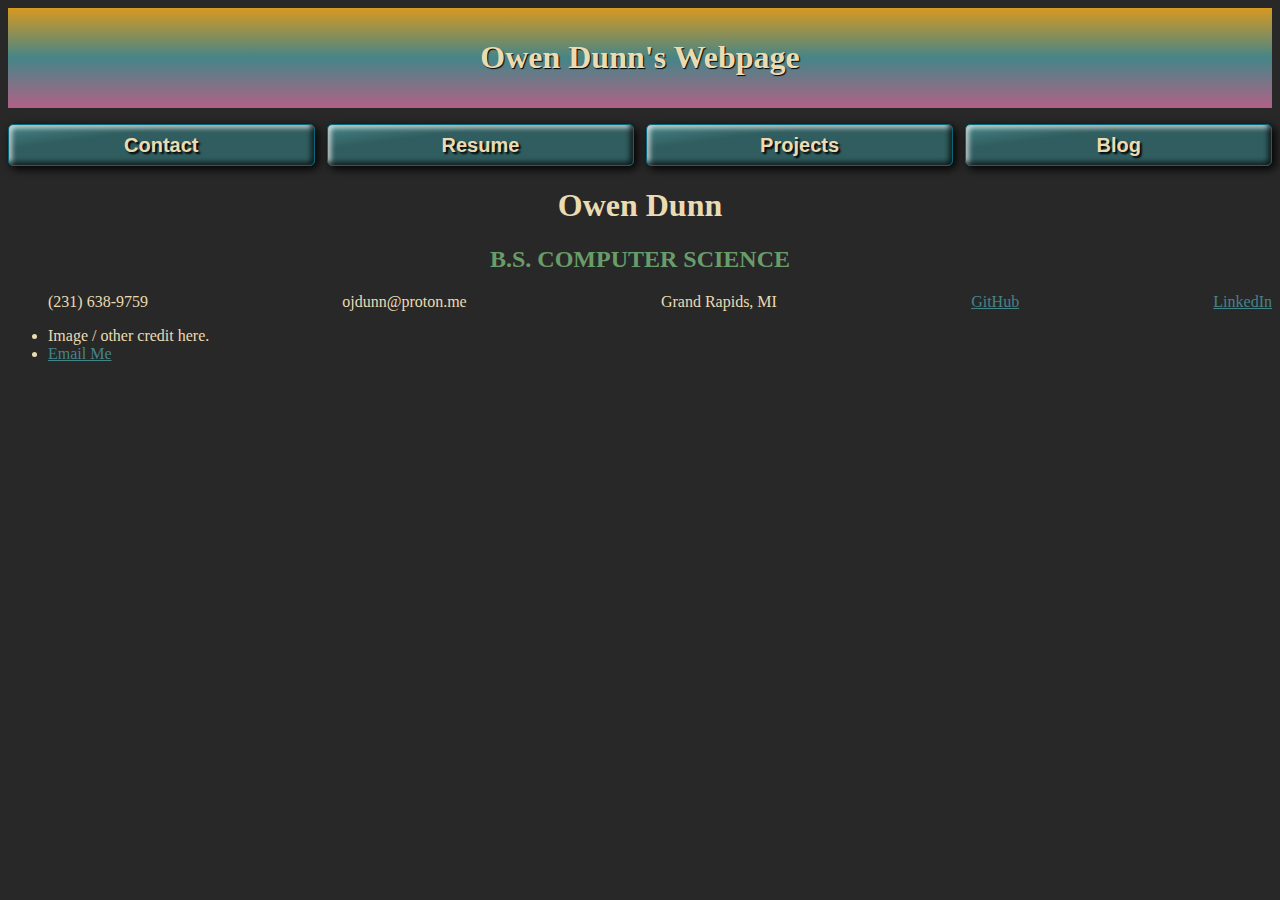
==== resume.html @ d79da472 "basics of resume page format in html, some style for header of resume" ====
<!DOCTYPE html>
<html lang="en-US">
    <head>
        <meta charset="utf-8" />
        <meta name='author' content='Owen Dunn' />
        <meta
            name='description'
            content='Webpage by Owen Dunn from Grand Rapids, MI.' />
        <title>Owen Dunn's Webpage</title>
        <link rel='icon' href='favicon.ico' type='image/x-icon' />
        <link rel='stylesheet' href='style.css' />
        <!-- <script src='my-js.js' defer></script> -->
    </head>
    <body>
        <header>
            <h1 id='header'>Owen Dunn's Webpage</h1>
        </header>
        <nav>
            <ul>
                <li><a href='./contact.html'>Contact</a></li>
                <li><a href='./resume.html'>Resume</a></li>
                <li><a href='./projects.html'>Projects</a></li>
                <li><a href='./blog.html'>Blog</a></li>
                <!-- <li><a href='./'>Page5</a></li> -->
                <!-- <li><a href='./'>Page6</a></li> -->
            </ul>
        </nav>
        <!-- <sidebar></sidebar> -->

        <!-- Resume -->
        <main class='resume'>
            <div class='resume-header'>
                <h1>Owen Dunn</h1>
                <h2>B.S. COMPUTER SCIENCE</h2>
                <ul class='resume-socialList'>
                    <li>
                        (231) 638-9759
                    </li>
                    <li>
                        ojdunn@proton.me
                    </li>
                    <li>
                        Grand Rapids, MI
                    </li>
                    <li>
                        <a href='https://github.com/ojdunn'>GitHub</a>
                    </li>
                    <li>
                        <a href='https://www.linkedin.com/owendunn'>LinkedIn</a>
                    </li>
                </ul>
            </div>
            <div class='resume-education'>
            </div>
            <div class='resume-objective'>
            </div>
            <div class='resume-experience'>
            </div>
            <div class='resume-languages'>
            </div>
            <div class='resume-software'>
            </div>
            <div class='resume-skills'>
            </div>
            <div class='resume-references'>
            </div>
            <div class='resume-interests'>
            </div>
        </main>
        <!-- End Resume -->

        <footer>
            <ul>
                <li>Image / other credit here.</li>
                <li><a href='mailto:ojdunn@proton.me'>Email Me</a></li>
            <ul>
        </footer>
    </body>
---- style.css ----
/* Fonts */

/* || General page styles */

/* Color scheme 1: Gruvbox dark */
/* bright: */
/* black:   '#928374' */
/* red:     '#fb4934' */
/* green:   '#b8bb26' */
/* yellow:  '#fabd2f' */
/* blue:    '#83a598' */
/* magenta: '#d3869b' */
/* cyan:    '#8ec07c' */
/* white:   '#ebdbb2' */
/* normal: */
/* black:   '#282828' */
/* red:     '#cc241d' */
/* green:   '#98971a' */
/* yellow:  '#d79921' */
/* blue:    '#458588' */
/* magenta: '#b16286' */
/* cyan:    '#689d6a' */
/* white:   '#a89984' */
/* dim: */
/* black:   '#32302f' */
/* red:     '#9d0006' */
/* green:   '#79740e' */
/* yellow:  '#b57614' */
/* blue:    '#076678' */
/* magenta: '#8f3f71' */
/* cyan:    '#427b58' */
/* white:   '#928374' */

html {
    font-size: 16px;
    /* using dark mode - add option to read browser settings for colors? */
    background: #282828;
    /* background: #32302f; */ /* soft contrast */
    color: #ebdbb2;
}

h1 {
    font-size: 2rem;
    color: #ebdbb2;
}

h2 {
    font-size: 1.5rem;
    margin: 1.25rem;
    color: #689d6a;
}

p {
    font-size: 1rem;
}

a {
    color: #458588;
}

a:active {
    color: #cc241d;
}

h1, h2 {
    text-align: center;
}

/* || Layout */
/* || header */
header {
    text-align: center;
    background: linear-gradient(180deg, rgba(215,153,33,1) 0%, rgba(69,133,136,1) 50%, rgba(177,98,134,1) 100%);
    text-shadow: 1px 1px 1px black;
    padding: 10px 0;
}

/* || nav */
nav {

}

nav ul {  /* sticky might be good */
    display: flex;
    align-items: center;
    gap: 1%;
    font-family: sans-serif;
    padding: 0;  /* Remove list padding */
}

nav li {
    flex: 1 9.375rem;
    list-style-type: none;
    font-size: 1.25rem; /* 16px * 1.25 = 20px */
    font-weight: bold;
    text-align: center;
    text-decoration: none;
    line-height: 2;  /* 1.25 * font-size = 40px */
    background: #458588;
    border: 1px solid #076678;
    border-radius: 5px;
    text-shadow: 2px 2px 2px black;
    /* 3D box effect */
    background-image: linear-gradient(to bottom right, rgba(0,0,0,0), rgba(0,0,0,0.3) 30% 100%);
    box-shadow: 3px 3px 10px black,
    -3px -3px 5px rgba(0, 0, 0, 0.7) inset,
    3px 3px 5px rgba(255, 255, 255, 0.7) inset;
}

nav li a {

}

nav li a:link {  /* don't change if not a link */
    color: #ebdbb2;
    /* color: #a89984; */
    /* Make whole box a link - padding not needed? */
    display: block; /* Background area to be clicked */
    /* padding: auto; */
    /* padding: 0 20px; */  /* left/right padding */
    text-decoration: none;
    border-radius: 5px;
}

nav li a:visited {

}

nav li a:visited {
    color: #ebdbb2;
    background: #cc241d;
    border: 1px solid #9d0006;
    /* 3D box effect - pushed down, box pops inward */
    background-image: linear-gradient(to top left, rgba(0,0,0,0), rgba(0,0,0,0.3) 30% 100%);
    box-shadow: 3px 3px 5px black,
    -5px -5px 5px rgba(255, 255, 255, 0.7) inset,
    5px 5px 5px rgba(0, 0, 0, 0.7) inset;
}

nav li a:focus {

}

nav li a:hover {

}

nav li a:focus,
nav li a:hover {
    background: #458588;
    /* 3D box effect - box hovers up a bit more */
    background-image: linear-gradient(to bottom right, rgba(0,0,0,0), rgba(0,0,0,0.3) 30% 100%);
    box-shadow: 5px 5px 30px black,
    -5px -5px 5px rgba(0, 0, 0, 0.7) inset,
    5px 5px 5px rgba(255, 255, 255, 0.7) inset;
}

nav li a:active {
    background: #cc241d;
    border: 1px solid #9d0006;
    /* 3D box effect - pushed down, box pops inward */
    background-image: linear-gradient(to top left, rgba(0,0,0,0), rgba(0,0,0,0.3) 30% 100%);
    box-shadow: 3px 3px 5px black,
    -5px -5px 5px rgba(255, 255, 255, 0.7) inset,
    5px 5px 5px rgba(0, 0, 0, 0.7) inset;
}

/* || footer */
/* || section */
/* || article */

/* || Resume */
.resume {
}

.resume ul {
    /* float: right; */
    display: flex;
    /* padding-left: 2rem; */
    list-style-type: none;
    /* Flexbox */
    justify-content: space-between;
}

.resume li {
    /* padding-left: 2rem; */
    background-image: url('./media/phone.ico');
    background-position: 0 0;
    /* background-size: 1.6rem 1.6rem; */
    background-repeat: no-repeat;
}

/* .resume li:nth-child(1) { */
/*     /1* list-style-image: url('./media/phone.ico'); *1/ */
/*     background-image: url('./media/phone.ico'); */
/*     background-position: 0 0; */
/*     background-size: 1.6rem 1.6rem; */
/*     background-repeat: no-repeat; */

/* } */

/* .resume li:nth-child(2) { */
/*     list-style-image: url('./media/mail.ico'); */
/* } */

/* .resume li:nth-child(3) { */
/*     list-style-image: url('./media/location.ico'); */
/* } */

/* .resume li:nth-child(4) { */
/*     list-style-image: url('./media/github.ico'); */
/* } */

/* .resume li:nth-child(5) { */
/*     list-style-image: url('./media/linkedin.ico'); */
/* } */
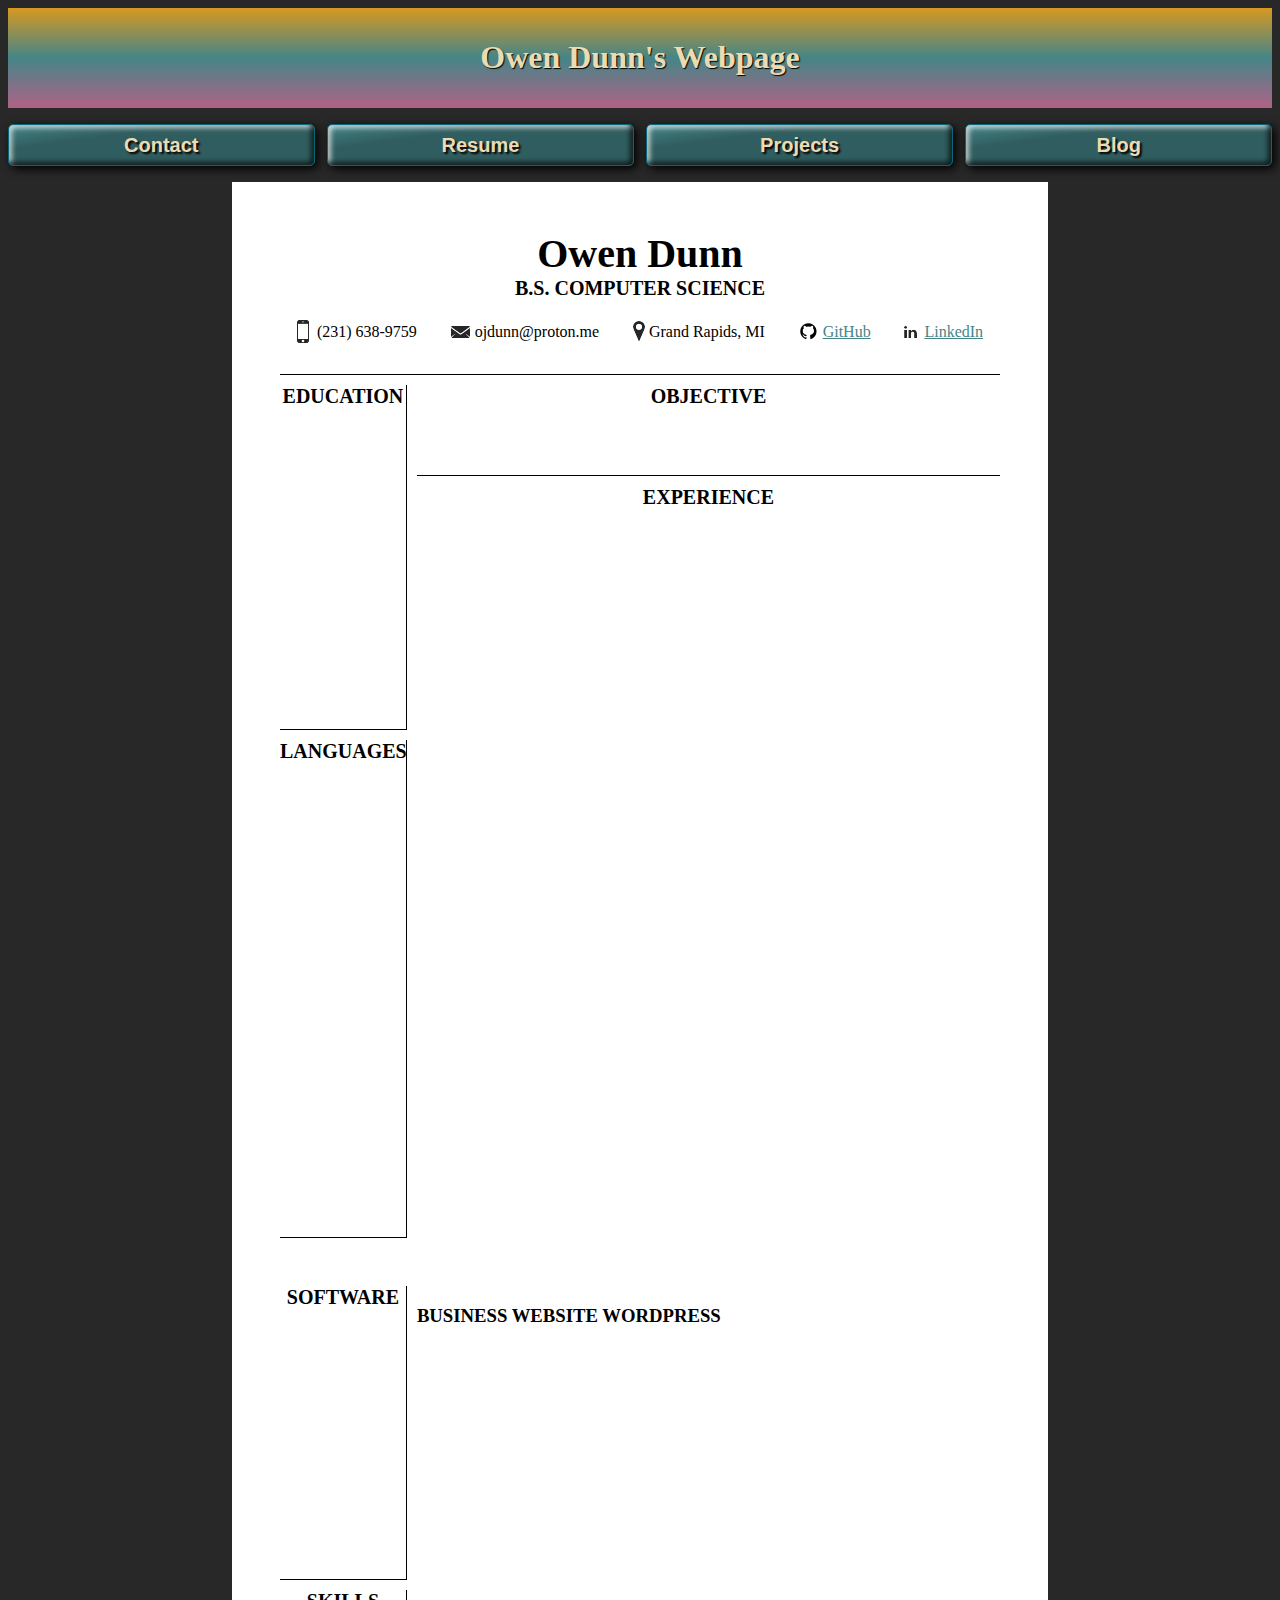
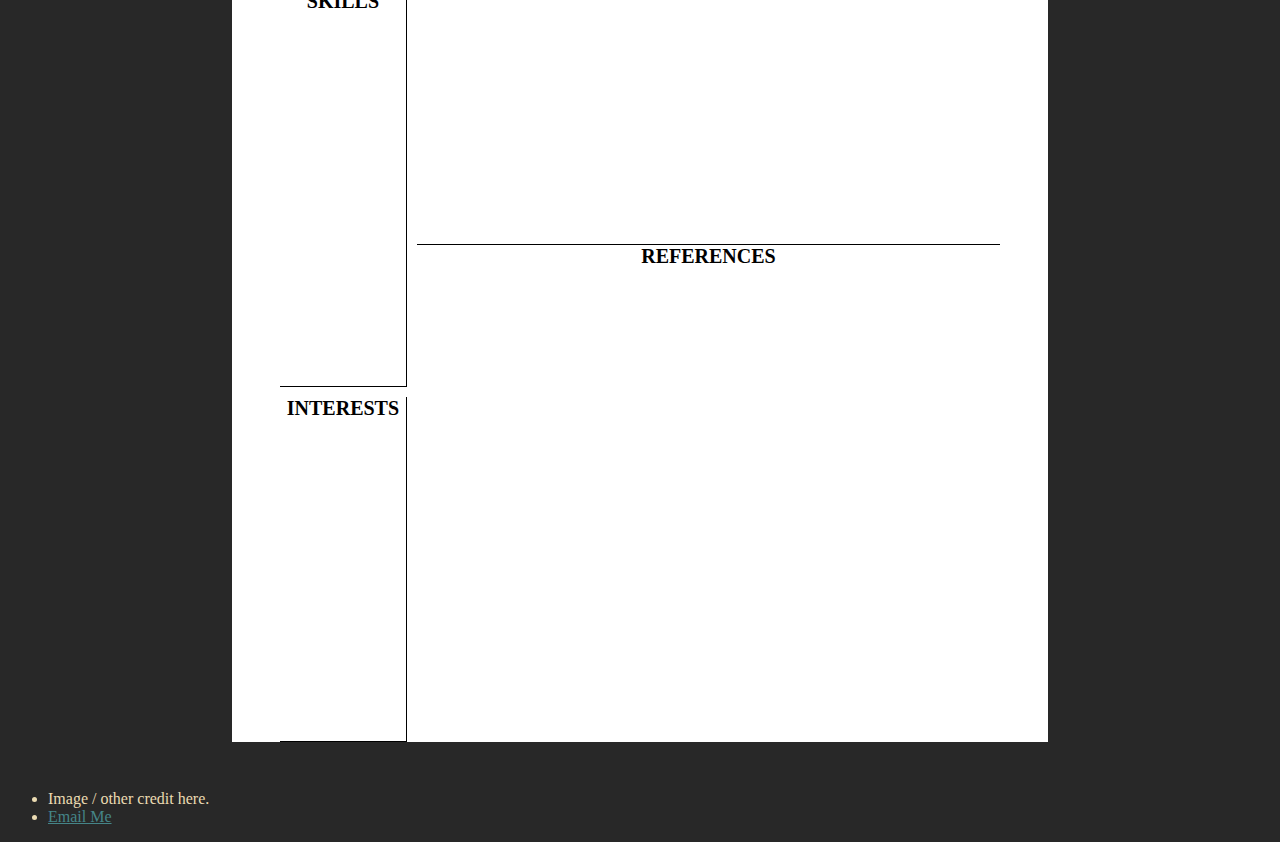
==== commit 85b268e0: "resume page basic layout set up; media icons used by resume added" ====
--- a/resume.html
+++ b/resume.html
@@ -28,45 +28,61 @@
         <!-- <sidebar></sidebar> -->
 
         <!-- Resume -->
-        <main class='resume'>
-            <div class='resume-header'>
-                <h1>Owen Dunn</h1>
-                <h2>B.S. COMPUTER SCIENCE</h2>
-                <ul class='resume-socialList'>
-                    <li>
-                        (231) 638-9759
-                    </li>
-                    <li>
-                        ojdunn@proton.me
-                    </li>
-                    <li>
-                        Grand Rapids, MI
-                    </li>
-                    <li>
-                        <a href='https://github.com/ojdunn'>GitHub</a>
-                    </li>
-                    <li>
-                        <a href='https://www.linkedin.com/owendunn'>LinkedIn</a>
-                    </li>
-                </ul>
-            </div>
-            <div class='resume-education'>
-            </div>
-            <div class='resume-objective'>
-            </div>
-            <div class='resume-experience'>
-            </div>
-            <div class='resume-languages'>
-            </div>
-            <div class='resume-software'>
-            </div>
-            <div class='resume-skills'>
-            </div>
-            <div class='resume-references'>
-            </div>
-            <div class='resume-interests'>
-            </div>
-        </main>
+        <div class='resume'>
+            <section class='resume-p1'>
+                <div class='resume-header'>
+                    <h1>Owen Dunn</h1>
+                    <h2>B.S. COMPUTER SCIENCE</h2>
+                    <ul class='resume-socialList'>
+                        <li>
+                            (231) 638-9759
+                        </li>
+                        <li>
+                            ojdunn@proton.me
+                        </li>
+                        <li>
+                            Grand Rapids, MI
+                        </li>
+                        <li>
+                            <a href='https://github.com/ojdunn'>GitHub</a>
+                        </li>
+                        <li>
+                            <a href='https://www.linkedin.com/owendunn'>LinkedIn</a>
+                        </li>
+                    </ul>
+                </div>
+                <div class='resume-education'>
+                    <h2>EDUCATION</h2>
+                </div>
+                <div class='resume-objective'>
+                    <h2>OBJECTIVE</h2>
+                </div>
+                <div class='resume-experience'>
+                    <h2>EXPERIENCE</h2>
+                </div>
+                <div class='resume-languages'>
+                    <h2>LANGUAGES</h2>
+                </div>
+            </section>
+
+            <section class='resume-p2'>
+                <div class='resume-experience2'>
+                    <h3>BUSINESS WEBSITE WORDPRESS </h3>
+                </div>
+                <div class='resume-software'>
+                    <h2>SOFTWARE</h2>
+                </div>
+                <div class='resume-skills'>
+                    <h2>SKILLS</h2>
+                </div>
+                <div class='resume-references'>
+                    <h2>REFERENCES</h2>
+                </div>
+                <div class='resume-interests'>
+                    <h2>INTERESTS</h2>
+                </div>
+            </section>
+        </div>
         <!-- End Resume -->
 
         <footer>
--- a/style.css
+++ b/style.css
@@ -171,47 +171,174 @@
 
 /* || Resume */
 .resume {
+    /* display: grid; */
+    /* grid-template-columns: repeat(16, minmax(0, 1fr)); */
+    /* grid-template-rows: repeat(21, minmax(0, 1fr)); */
+    /* gap: 10px; */
+    background: white;
+    color: black;
+    /* ANCI Letter sized */
+    /* width: 8.5in; */
+    /* height: 11in; */
+    /* margin: 0.5in 0.5in; */
+    /* margin: 0; */
+    /* padding: 0; */
+    /* align-items: center; */
+    /* ANCI Letter sized (2 pages) */
+    width: 8.5in;
+    /* height: 22in; */
+    margin: 0 auto;  /* center resume in viewport */
+}
+
+section {
+    /* margin: 0 auto; */
+    /* margin: 0.5in 0.5in; */
+}
+
+.resume-p1,
+.resume-p2 {
+    display: grid;
+    grid-template-columns: repeat(16, minmax(0, 1fr));
+    grid-template-rows: repeat(21, minmax(0, 1fr));
+    gap: 10px;  /* Might make borders ugly */
+    /* ANCI Letter sized */
+    /* width: 8.5in; */
+    height: 11in;
+    margin: 0in 0.5in;
+    /* margin-top: 0.5in; */
+    margin-bottom: 0.5in;  /* Must put top margin here? conflict with nav? */
+}
+
+.resume-p1 {
+    /* margin-bottom: 10px; */
+}
+
+.resume-p2 {
+    margin-bottom: 0.5in;
+}
+
+.resume h1,
+.resume h2 {
+    margin: 0 0;
+    color: black;
+}
+
+.resume h1 {
+    font-size: 40px;
+    padding: 0;
+}
+
+.resume h2 {
+    font-size: 20px;
 }
 
 .resume ul {
     /* float: right; */
     display: flex;
     /* padding-left: 2rem; */
+    padding-left: 0;
     list-style-type: none;
     /* Flexbox */
-    justify-content: space-between;
+    justify-content: space-around;
 }
 
 .resume li {
-    /* padding-left: 2rem; */
+    padding-left: 1.25rem;
+    background-position: 0 50%;
+    background-repeat: no-repeat;
+    line-height: 2;
+}
+
+.resume li:nth-child(1) {
     background-image: url('./media/phone.ico');
-    background-position: 0 0;
-    /* background-size: 1.6rem 1.6rem; */
-    background-repeat: no-repeat;
-}
-
-/* .resume li:nth-child(1) { */
-/*     /1* list-style-image: url('./media/phone.ico'); *1/ */
-/*     background-image: url('./media/phone.ico'); */
-/*     background-position: 0 0; */
-/*     background-size: 1.6rem 1.6rem; */
-/*     background-repeat: no-repeat; */
-
-/* } */
-
-/* .resume li:nth-child(2) { */
-/*     list-style-image: url('./media/mail.ico'); */
-/* } */
-
-/* .resume li:nth-child(3) { */
-/*     list-style-image: url('./media/location.ico'); */
-/* } */
-
-/* .resume li:nth-child(4) { */
-/*     list-style-image: url('./media/github.ico'); */
-/* } */
-
-/* .resume li:nth-child(5) { */
-/*     list-style-image: url('./media/linkedin.ico'); */
-/* } */
-
+}
+
+.resume li:nth-child(2) {
+    padding-left: 1.5rem;
+    background-image: url('./media/mail.ico');
+}
+
+.resume li:nth-child(3) {
+    padding-left: 1rem;
+    background-image: url('./media/location.ico');
+}
+
+.resume li:nth-child(4) {
+    padding-left: 1.5rem;
+    background-image: url('./media/github.ico');
+}
+
+.resume li:nth-child(5) {
+    background-image: url('./media/linkedin.ico');
+}
+
+.resume-header {
+    grid-column: 1 / 17;
+    grid-row: 1 / 5;
+    margin-top: 0.5in;  /* Must put top margin here? conflict with nav? */
+    border-bottom: solid 1px black;
+}
+
+.resume-education {
+    grid-column: 1 / 4;
+    grid-row: 5 / 12;
+    /* border: 1px solid black; */
+    border-right: 1px solid black;
+    border-bottom: solid 1px black;
+}
+
+.resume-objective {
+    grid-column: 4 / 17;
+    grid-row: 5 / 7;
+    /* border: 1px solid black; */
+    border-bottom: solid 1px black;
+}
+
+.resume-experience {
+    grid-column: 4 / 17;
+    grid-row: 7 / 22;
+    /* border: 1px solid black; */
+}
+
+.resume-languages {
+    grid-column: 1 / 4;
+    grid-row: 12 / 22;
+    /* border: 1px solid black; */
+    border-right: 1px solid black;
+    border-bottom: solid 1px black;
+}
+
+/* Resume page 2 */
+.resume-experience2 {
+    grid-column: 4 / 17;
+    grid-row: 1 / 13;
+    /* border: 1px solid black; */
+}
+
+.resume-software {
+    grid-column: 1 / 4;
+    grid-row: 1 / 7;
+    /* border: 1px solid black; */
+    border-right: 1px solid black;
+    border-bottom: 1px solid black;
+}
+.resume-skills {
+    grid-column: 1 / 4;
+    grid-row: 7 / 15;
+    /* border: 1px solid black; */
+    border-right: 1px solid black;
+    border-bottom: 1px solid black;
+}
+.resume-interests {
+    grid-column: 1 / 4;
+    grid-row: 15 / 22;
+    /* border: 1px solid black; */
+    border-right: 1px solid black;
+    border-bottom: 1px solid black;
+}
+.resume-references {
+    grid-column: 4 / 17;
+    grid-row: 12 / 22;
+    border-top: 1px solid black;
+    /* border: 1px solid black; */
+}
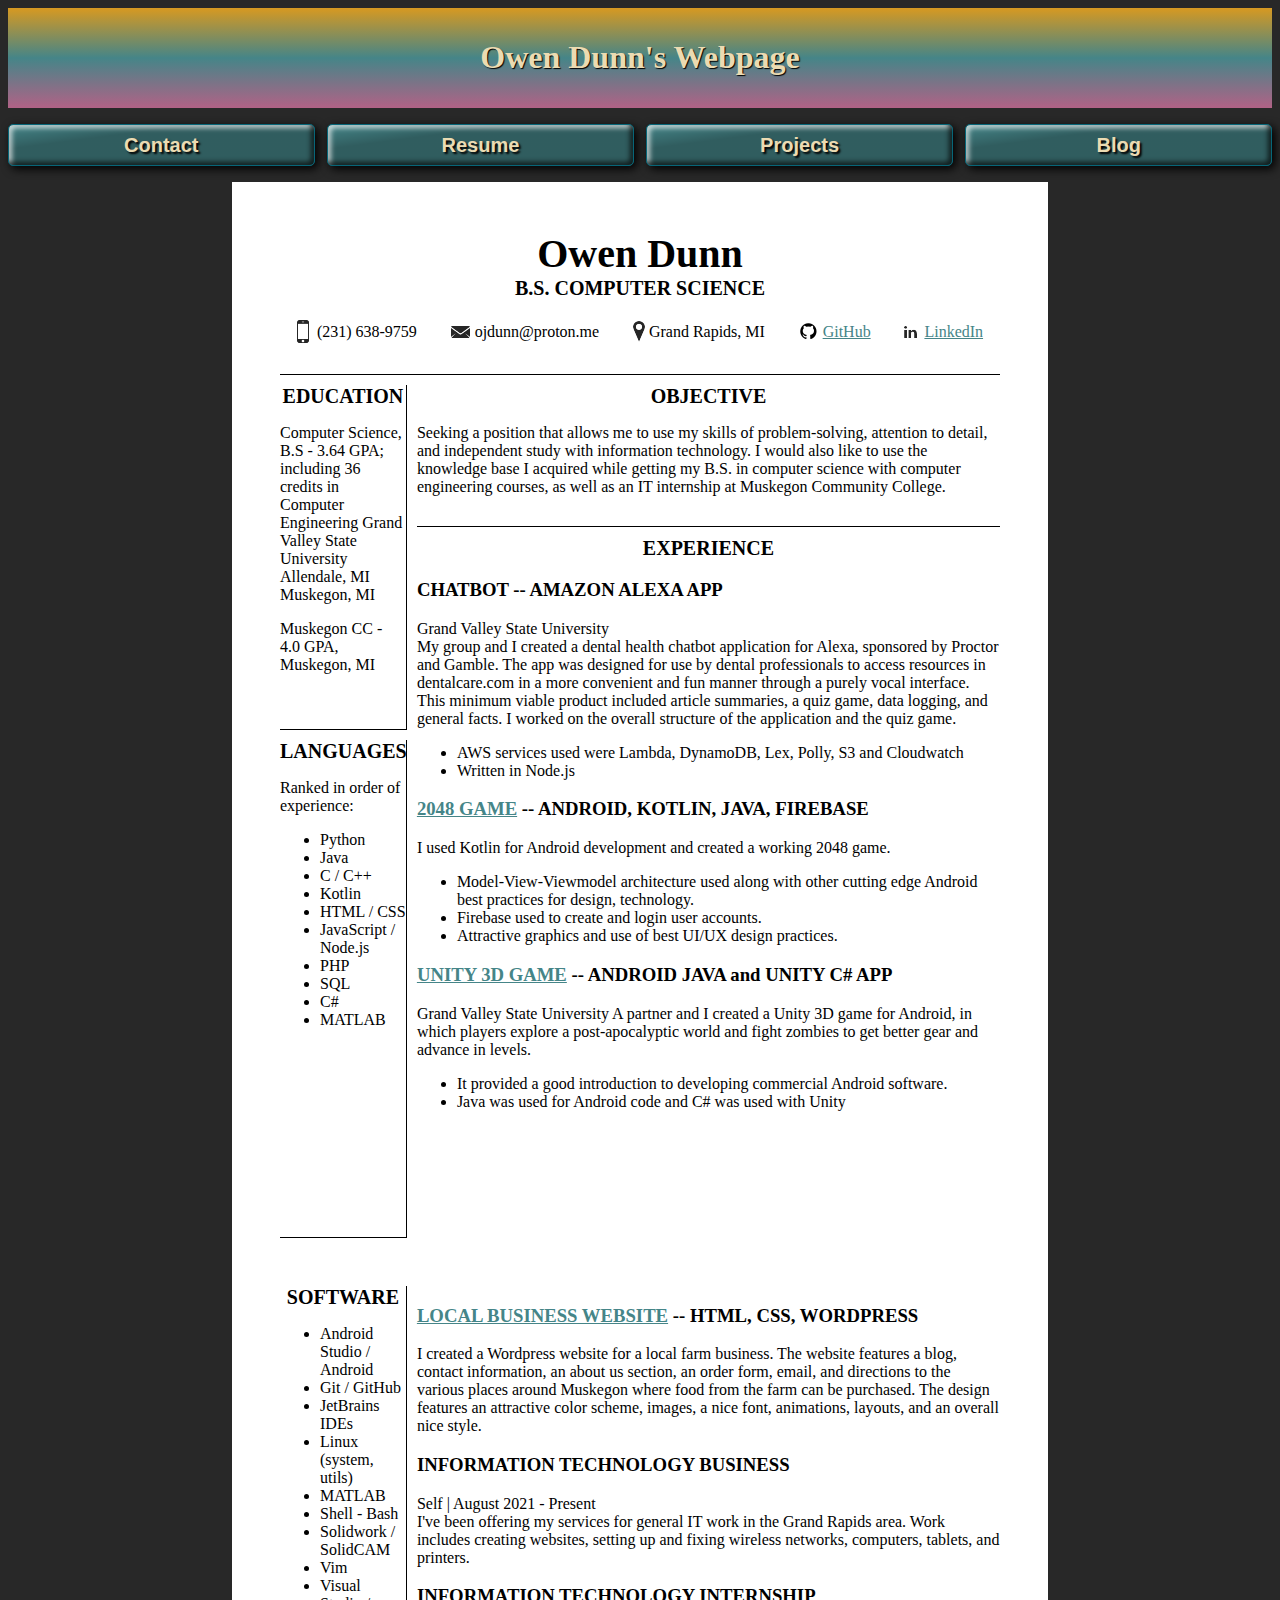
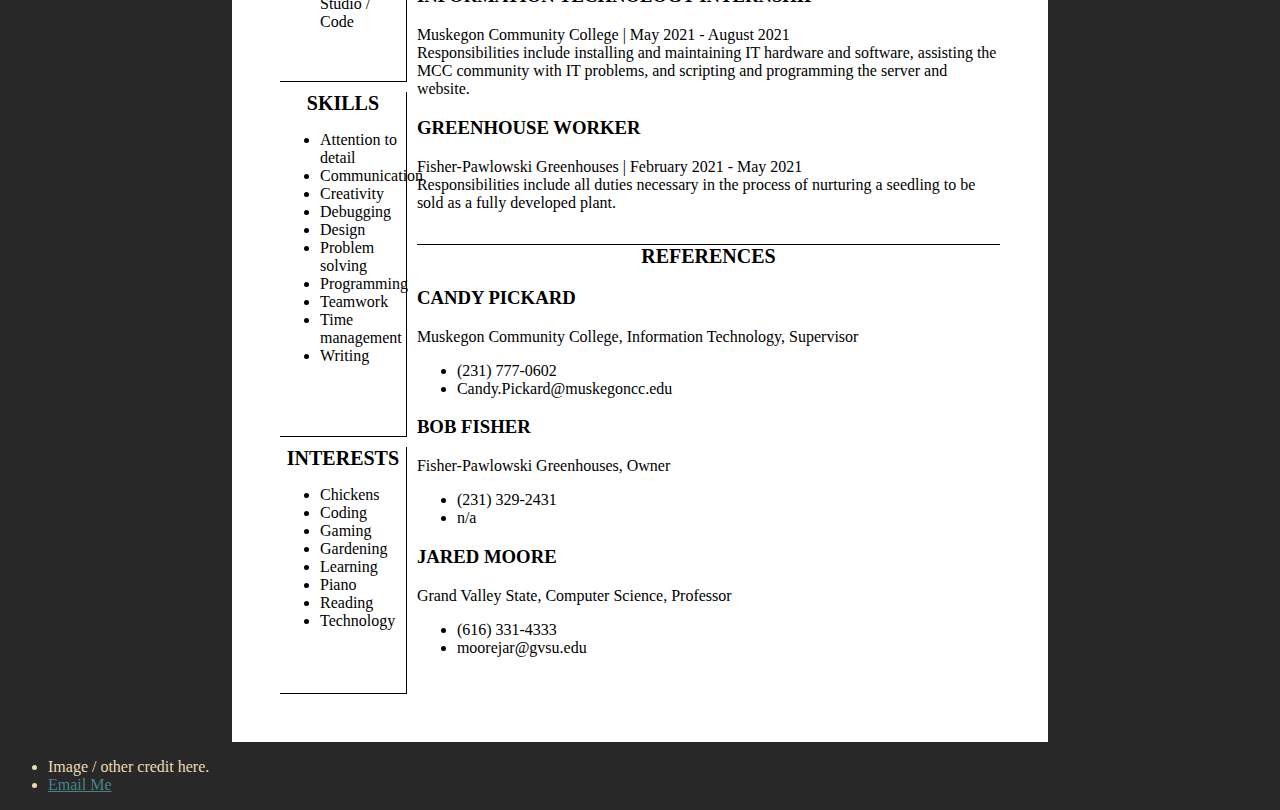
==== commit 0e2c5b6e: "resume content and basic style complete -- needs final styling only" ====
--- a/resume.html
+++ b/resume.html
@@ -1,94 +1,296 @@
 <!DOCTYPE html>
 <html lang="en-US">
-    <head>
-        <meta charset="utf-8" />
-        <meta name='author' content='Owen Dunn' />
-        <meta
-            name='description'
-            content='Webpage by Owen Dunn from Grand Rapids, MI.' />
-        <title>Owen Dunn's Webpage</title>
-        <link rel='icon' href='favicon.ico' type='image/x-icon' />
-        <link rel='stylesheet' href='style.css' />
-        <!-- <script src='my-js.js' defer></script> -->
-    </head>
-    <body>
-        <header>
-            <h1 id='header'>Owen Dunn's Webpage</h1>
-        </header>
-        <nav>
-            <ul>
-                <li><a href='./contact.html'>Contact</a></li>
-                <li><a href='./resume.html'>Resume</a></li>
-                <li><a href='./projects.html'>Projects</a></li>
-                <li><a href='./blog.html'>Blog</a></li>
-                <!-- <li><a href='./'>Page5</a></li> -->
-                <!-- <li><a href='./'>Page6</a></li> -->
-            </ul>
-        </nav>
-        <!-- <sidebar></sidebar> -->
-
-        <!-- Resume -->
-        <div class='resume'>
-            <section class='resume-p1'>
-                <div class='resume-header'>
-                    <h1>Owen Dunn</h1>
-                    <h2>B.S. COMPUTER SCIENCE</h2>
-                    <ul class='resume-socialList'>
-                        <li>
-                            (231) 638-9759
-                        </li>
-                        <li>
-                            ojdunn@proton.me
-                        </li>
-                        <li>
-                            Grand Rapids, MI
-                        </li>
-                        <li>
-                            <a href='https://github.com/ojdunn'>GitHub</a>
-                        </li>
-                        <li>
-                            <a href='https://www.linkedin.com/owendunn'>LinkedIn</a>
-                        </li>
-                    </ul>
-                </div>
-                <div class='resume-education'>
-                    <h2>EDUCATION</h2>
-                </div>
-                <div class='resume-objective'>
-                    <h2>OBJECTIVE</h2>
-                </div>
-                <div class='resume-experience'>
-                    <h2>EXPERIENCE</h2>
-                </div>
-                <div class='resume-languages'>
-                    <h2>LANGUAGES</h2>
-                </div>
-            </section>
-
-            <section class='resume-p2'>
-                <div class='resume-experience2'>
-                    <h3>BUSINESS WEBSITE WORDPRESS </h3>
-                </div>
-                <div class='resume-software'>
-                    <h2>SOFTWARE</h2>
-                </div>
-                <div class='resume-skills'>
-                    <h2>SKILLS</h2>
-                </div>
-                <div class='resume-references'>
-                    <h2>REFERENCES</h2>
-                </div>
-                <div class='resume-interests'>
-                    <h2>INTERESTS</h2>
-                </div>
-            </section>
-        </div>
-        <!-- End Resume -->
-
-        <footer>
-            <ul>
-                <li>Image / other credit here.</li>
-                <li><a href='mailto:ojdunn@proton.me'>Email Me</a></li>
-            <ul>
-        </footer>
-    </body>
+  <head>
+    <meta charset="utf-8" />
+    <meta name='author' content='Owen Dunn' />
+    <meta
+      name='description'
+      content='Webpage by Owen Dunn from Grand Rapids, MI.' />
+    <title>Owen Dunn's Webpage</title>
+    <link rel='icon' href='favicon.ico' type='image/x-icon' />
+    <link rel='stylesheet' href='style.css' />
+    <!-- <script src='my-js.js' defer></script> -->
+  </head>
+  <body>
+    <header>
+        <h1 id='header'>Owen Dunn's Webpage</h1>
+    </header>
+    <nav>
+      <ul>
+        <li><a href='./contact.html'>Contact</a></li>
+        <li><a href='./resume.html'>Resume</a></li>
+        <li><a href='./projects.html'>Projects</a></li>
+        <li><a href='./blog.html'>Blog</a></li>
+        <!-- <li><a href='./'>Page5</a></li> -->
+        <!-- <li><a href='./'>Page6</a></li> -->
+      </ul>
+    </nav>
+    <!-- <sidebar></sidebar> -->
+
+    <!-- Resume -->
+    <div class='resume'>
+      <section class='resume-p1'>
+        <div class='resume-header'>
+          <h1>Owen Dunn</h1>
+          <h2>B.S. COMPUTER SCIENCE</h2>
+          <ul class='resume-social-list'>
+            <li>
+              (231) 638-9759
+            </li>
+            <li>
+              ojdunn@proton.me
+            </li>
+            <li>
+              Grand Rapids, MI
+            </li>
+            <li>
+              <a href='https://github.com/ojdunn'>GitHub</a>
+            </li>
+            <li>
+              <a href='https://www.linkedin.com/owendunn'>LinkedIn</a>
+            </li>
+          </ul>
+        </div>
+        <div class='resume-education'>
+          <h2>EDUCATION</h2>
+          <p>
+            <span class="resume-p-emphasis">Computer Science</span>, B.S - 3.64 GPA;
+            including 36 credits in Computer Engineering
+            Grand Valley State University
+            Allendale, MI
+            Muskegon, MI
+          </p>
+          <p>
+            Muskegon CC - 4.0 GPA, Muskegon, MI
+          </p>
+        </div>
+        <div class='resume-objective'>
+          <h2>OBJECTIVE</h2>
+          <p>
+            Seeking a position that allows me to use my skills of problem-solving,
+            attention to detail, and independent study with information technology. I
+            would also like to use the knowledge base I acquired while getting my
+            B.S. in computer science with computer engineering courses, as well as
+            an IT internship at Muskegon Community College.
+          </p>
+        </div>
+        <div class='resume-experience'>
+          <h2>EXPERIENCE</h2>
+
+          <!-- Project 1 -->
+          <h3>CHATBOT -- AMAZON ALEXA APP</h3>
+          <p>
+            <span class="resume-p-emphasis">Grand Valley State University</span><br/>
+            My group and I created a dental health chatbot application for Alexa, 
+            sponsored by Proctor and Gamble. The app was designed for use by dental 
+            professionals to access resources in dentalcare.com in a more convenient 
+            and fun manner through a purely vocal interface. This minimum viable product
+            included article summaries, a quiz game, data logging, and general facts. I
+            worked on the overall structure of the application and the quiz game.
+          </p>
+          <ul>
+            <li>
+              AWS services used were Lambda, DynamoDB, Lex, Polly, S3 and Cloudwatch
+            </li>
+            <li>
+              Written in Node.js
+            </li>
+          </ul>
+          
+          <!-- Project 2 -->
+          <h3><a href="https://github.com/ojdunn/android-2048-game">2048 GAME</a> 
+            -- ANDROID, KOTLIN, JAVA, FIREBASE</h3>
+          <p>I used Kotlin for Android development and created a working 2048 game.</p>
+          <ul>
+            <li>
+              Model-View-Viewmodel architecture used along with other cutting edge 
+              Android best practices for design, technology.
+            </li>
+            <li>
+              Firebase used to create and login user accounts.
+            </li>
+            <li>
+              Attractive graphics and use of best UI/UX design practices.
+            </li>
+          </ul>
+          
+          <!-- Project 3 -->
+          <h3><a href="https://github.com/ojdunn/DEADvastator">UNITY 3D GAME</a>
+            -- ANDROID JAVA and UNITY C# APP</h3>
+          <p>
+            <span class="resume-p-emphasis">Grand Valley State University</span>
+            A partner and I created a Unity 3D game for Android, in which players explore
+            a post-apocalyptic world and fight zombies to get better gear and advance in 
+            levels.
+          </p>
+          <ul>
+            <li>
+              It provided a good introduction to developing commercial Android software.
+            </li>
+            <li>
+              Java was used for Android code and C# was used with Unity
+            </li>
+          </ul>
+        </div>
+        <div class='resume-languages'>
+          <h2>LANGUAGES</h2>
+          <p>
+            Ranked in order of experience:
+          </p>
+          <ul>
+            <li>Python</li>
+            <li>Java</li>
+            <li>C / C++</li>
+            <li>Kotlin</li>
+            <li>HTML / CSS</li>
+            <li>JavaScript / Node.js</li>
+            <li>PHP</li>
+            <li>SQL</li>
+            <li>C#</li>
+            <li>MATLAB</li>
+          </ul>
+        </div>
+      </section>
+
+      <section class='resume-p2'>
+        <div class='resume-experience2'>
+          
+          <!-- Project 4 -->
+          <h3><a href="https://thepasturage.com/about-us">LOCAL BUSINESS WEBSITE</a> 
+            -- HTML, CSS, WORDPRESS
+          </h3>
+          <p>
+            I created a Wordpress website for a local farm business. The website features
+            a blog, contact information, an about us section, an order form, email, and 
+            directions to the various places around Muskegon where food from the farm can 
+            be purchased. The design features an attractive color scheme, images, a nice 
+            font, animations, layouts, and an overall nice style.
+          </p>
+          
+          <!-- Work Experience 1 -->
+          <h3>INFORMATION TECHNOLOGY BUSINESS</h3>
+          <p>
+            <span class="resume-p-emphasis">Self | August 2021 - Present</span></br>
+            I've been offering my services for general IT work in the Grand Rapids area.
+            Work includes creating websites, setting up and fixing wireless networks, 
+            computers, tablets, and printers.
+          </p>
+
+          <!-- Work Experience 2 -->
+          <h3>INFORMATION TECHNOLOGY INTERNSHIP</h3>
+          <p>
+            <span class="resume-p-emphasis">
+              Muskegon Community College | May 2021 - August 2021
+            </span>
+            </br>
+            Responsibilities include installing and maintaining IT hardware and software,
+            assisting the MCC community with IT problems, and scripting and programming 
+            the server and website.
+          </p>
+
+          <!-- Work Experience 3 -->
+          <h3>GREENHOUSE WORKER</h3>
+          <p>
+            <span class="resume-p-emphasis">
+              Fisher-Pawlowski Greenhouses | February 2021 - May 2021
+            </span>
+            </br>
+            Responsibilities include all duties necessary in the process of nurturing a 
+            seedling to be sold as a fully developed plant.
+          </p>
+        </div>
+
+        <div class='resume-software'>
+          <h2>SOFTWARE</h2>
+          <!-- <p>
+            Listed in order of experience.
+          </p> -->
+          <ul>
+            <li>Android Studio / Android</li> 
+            <li>Git / GitHub</li> 
+            <li>JetBrains IDEs</li> 
+            <li>Linux (system, utils)</li> 
+            <li>MATLAB</li> 
+            <li>Shell - Bash</li> 
+            <li>Solidwork / SolidCAM</li> 
+            <li>Vim</li> 
+            <li>Visual Studio / Code</li> 
+          </ul>
+        </div>
+
+        <div class='resume-skills'>
+          <h2>SKILLS</h2>
+          <ul>
+            <li>Attention to detail</li>
+            <li>Communication</li>
+            <li>Creativity</li>
+            <li>Debugging</li>
+            <li>Design</li>
+            <li>Problem solving</li>
+            <li>Programming</li>
+            <li>Teamwork</li>
+            <li>Time management</li>
+            <li>Writing</li>
+          </ul>
+        </div>
+
+        <div class='resume-references'>
+          <h2>REFERENCES</h2>
+
+          <!-- Reference 1 -->
+          <h3>CANDY PICKARD</h3>
+          <p>
+            Muskegon Community College, Information Technology, Supervisor
+          </p>
+          <ul>
+            <li>(231) 777-0602</li>
+            <li>Candy.Pickard@muskegoncc.edu</li>
+          </ul>
+
+          <!-- Reference 2 -->
+          <h3>BOB FISHER</h3>
+          <p>
+            Fisher-Pawlowski Greenhouses, Owner
+          </p>
+          <ul>
+            <li>(231) 329-2431</li>
+            <li>n/a</li>
+          </ul>
+
+          <!-- Reference 3 -->
+          <h3>JARED MOORE</h3>
+          <p>
+            Grand Valley State, Computer Science, Professor
+          </p>
+          <ul>
+            <li>(616) 331-4333</li>
+            <li>moorejar@gvsu.edu</li>
+          </ul>
+
+        </div>
+
+        <div class='resume-interests'>
+          <h2>INTERESTS</h2>
+          <ul>
+            <li>Chickens</li>
+            <li>Coding</li>
+            <li>Gaming</li>
+            <li>Gardening</li>
+            <li>Learning</li>
+            <li>Piano</li>
+            <li>Reading</li>
+            <li>Technology</li>
+          </ul>
+        </div>
+
+      </section>
+    </div>
+    <!-- End Resume -->
+
+    <footer>
+      <ul>
+        <li>Image / other credit here.</li>
+        <li><a href='mailto:ojdunn@proton.me'>Email Me</a></li>
+      <ul>
+    </footer>
+  </body>
--- a/style.css
+++ b/style.css
@@ -76,9 +76,9 @@
 }
 
 /* || nav */
-nav {
-
-}
+/* nav { */
+
+/* } */
 
 nav ul {  /* sticky might be good */
     display: flex;
@@ -107,9 +107,9 @@
     3px 3px 5px rgba(255, 255, 255, 0.7) inset;
 }
 
-nav li a {
-
-}
+/* nav li a { */
+
+/* } */
 
 nav li a:link {  /* don't change if not a link */
     color: #ebdbb2;
@@ -122,9 +122,9 @@
     border-radius: 5px;
 }
 
-nav li a:visited {
-
-}
+/* nav li a:visited { */
+
+/* } */
 
 nav li a:visited {
     color: #ebdbb2;
@@ -137,13 +137,13 @@
     5px 5px 5px rgba(0, 0, 0, 0.7) inset;
 }
 
-nav li a:focus {
-
-}
-
-nav li a:hover {
-
-}
+/* nav li a:focus { */
+
+/* } */
+
+/* nav li a:hover { */
+
+/* } */
 
 nav li a:focus,
 nav li a:hover {
@@ -190,10 +190,10 @@
     margin: 0 auto;  /* center resume in viewport */
 }
 
-section {
-    /* margin: 0 auto; */
-    /* margin: 0.5in 0.5in; */
-}
+/* section { */
+/*     /1* margin: 0 auto; *1/ */
+/*     /1* margin: 0.5in 0.5in; *1/ */
+/* } */
 
 .resume-p1,
 .resume-p2 {
@@ -209,12 +209,12 @@
     margin-bottom: 0.5in;  /* Must put top margin here? conflict with nav? */
 }
 
-.resume-p1 {
-    /* margin-bottom: 10px; */
-}
+/* .resume-p1 { */
+/*     margin-bottom: 10px; */
+/* } */
 
 .resume-p2 {
-    margin-bottom: 0.5in;
+    margin-bottom: 0in;
 }
 
 .resume h1,
@@ -232,7 +232,7 @@
     font-size: 20px;
 }
 
-.resume ul {
+.resume-header ul {
     /* float: right; */
     display: flex;
     /* padding-left: 2rem; */
@@ -242,33 +242,33 @@
     justify-content: space-around;
 }
 
-.resume li {
+.resume-header li {
     padding-left: 1.25rem;
     background-position: 0 50%;
     background-repeat: no-repeat;
     line-height: 2;
 }
 
-.resume li:nth-child(1) {
+.resume-header li:nth-child(1) {
     background-image: url('./media/phone.ico');
 }
 
-.resume li:nth-child(2) {
+.resume-header li:nth-child(2) {
     padding-left: 1.5rem;
     background-image: url('./media/mail.ico');
 }
 
-.resume li:nth-child(3) {
+.resume-header li:nth-child(3) {
     padding-left: 1rem;
     background-image: url('./media/location.ico');
 }
 
-.resume li:nth-child(4) {
+.resume-header li:nth-child(4) {
     padding-left: 1.5rem;
     background-image: url('./media/github.ico');
 }
 
-.resume li:nth-child(5) {
+.resume-header li:nth-child(5) {
     background-image: url('./media/linkedin.ico');
 }
 
@@ -289,14 +289,14 @@
 
 .resume-objective {
     grid-column: 4 / 17;
-    grid-row: 5 / 7;
+    grid-row: 5 / 8;
     /* border: 1px solid black; */
     border-bottom: solid 1px black;
 }
 
 .resume-experience {
     grid-column: 4 / 17;
-    grid-row: 7 / 22;
+    grid-row: 8 / 22;
     /* border: 1px solid black; */
 }
 
@@ -317,28 +317,30 @@
 
 .resume-software {
     grid-column: 1 / 4;
-    grid-row: 1 / 7;
+    grid-row: 1 / 9;
     /* border: 1px solid black; */
     border-right: 1px solid black;
     border-bottom: 1px solid black;
 }
 .resume-skills {
     grid-column: 1 / 4;
-    grid-row: 7 / 15;
+    grid-row: 9 / 16;
     /* border: 1px solid black; */
     border-right: 1px solid black;
     border-bottom: 1px solid black;
 }
 .resume-interests {
     grid-column: 1 / 4;
-    grid-row: 15 / 22;
+    grid-row: 16 / 22;
     /* border: 1px solid black; */
     border-right: 1px solid black;
     border-bottom: 1px solid black;
+    margin-bottom: 0.5in;
 }
 .resume-references {
     grid-column: 4 / 17;
     grid-row: 12 / 22;
     border-top: 1px solid black;
     /* border: 1px solid black; */
-}
+    margin-bottom: 0.5in;
+}
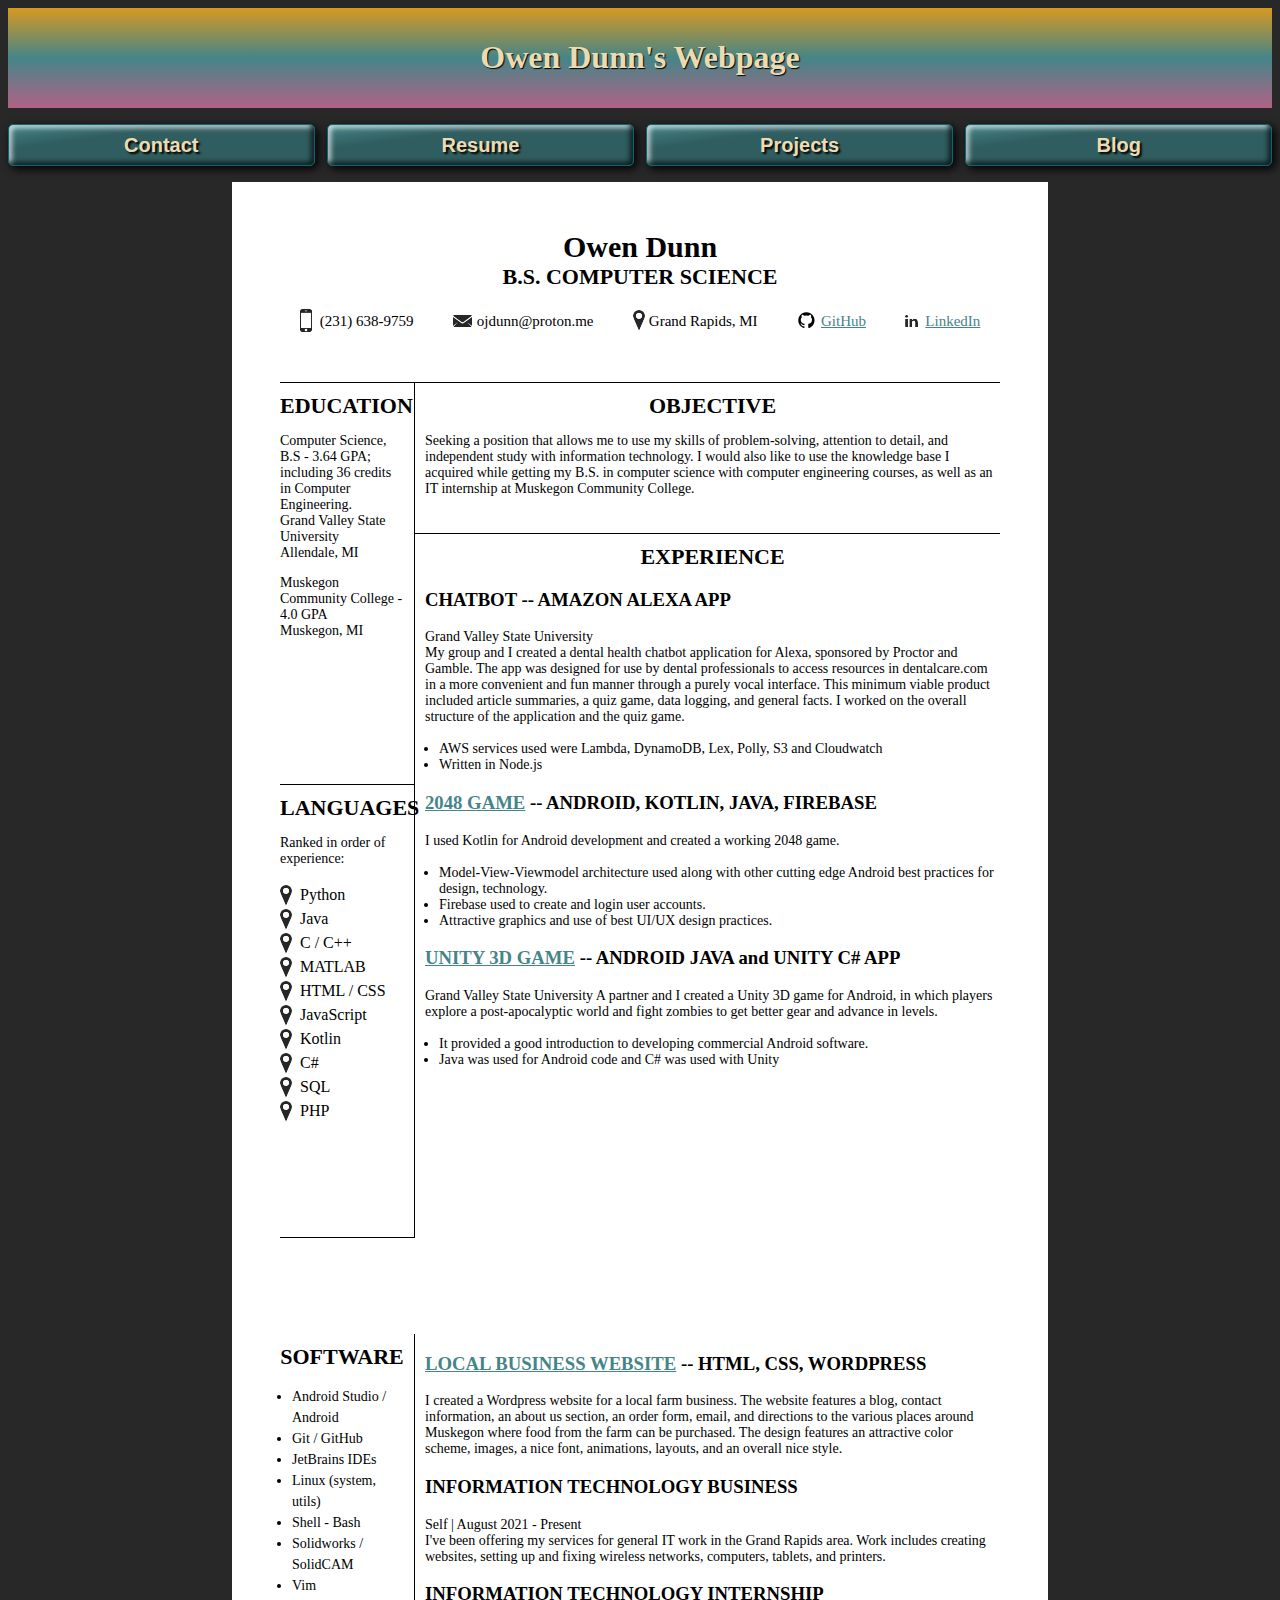
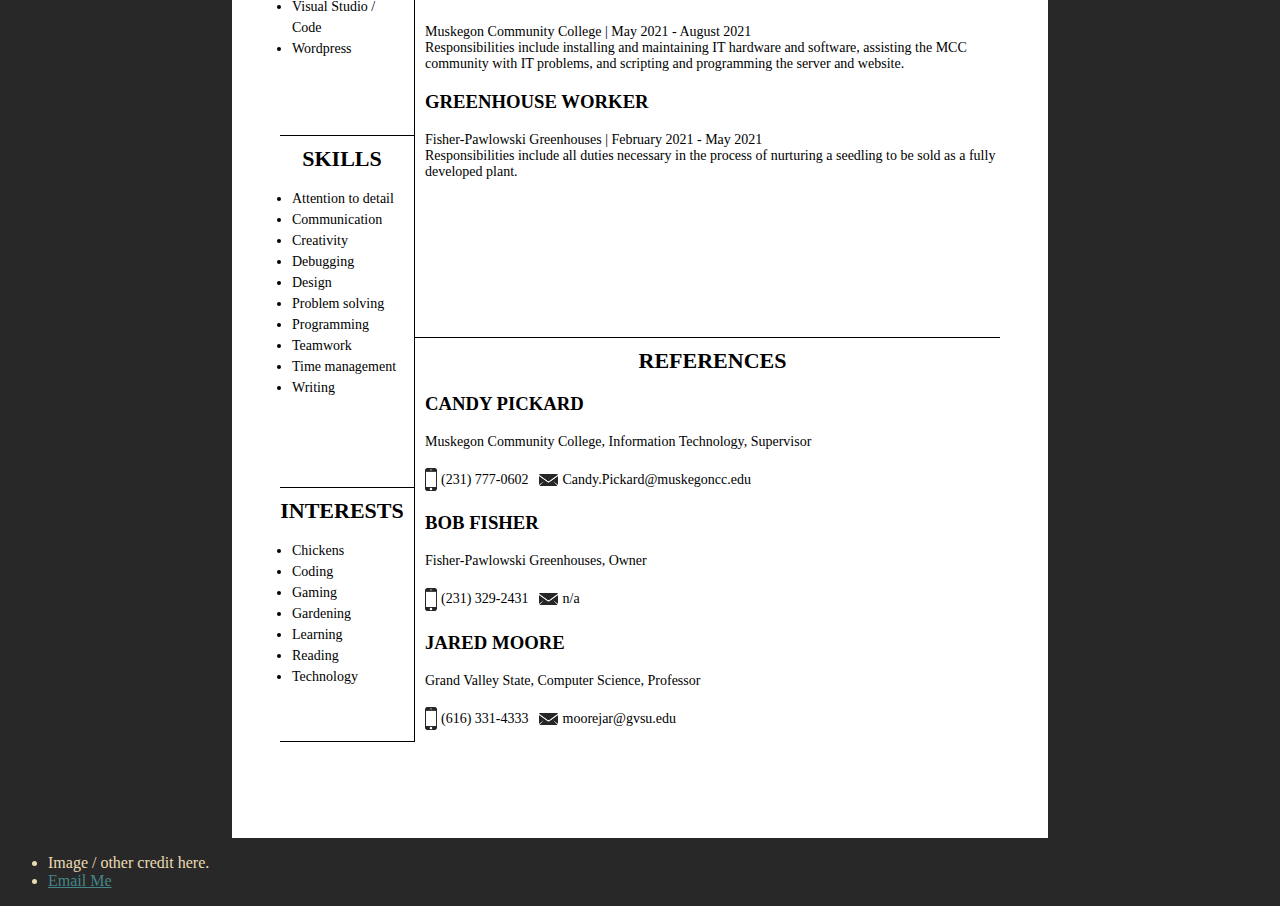
==== commit 1dba959b: "Basic resume and layout complete" ====
--- a/resume.html
+++ b/resume.html
@@ -51,20 +51,23 @@
             </li>
           </ul>
         </div>
-        <div class='resume-education'>
+        <div class='resume-education resume-outer'>
           <h2>EDUCATION</h2>
           <p>
             <span class="resume-p-emphasis">Computer Science</span>, B.S - 3.64 GPA;
-            including 36 credits in Computer Engineering
-            Grand Valley State University
+            including 36 credits in Computer Engineering.
+            <br/>
+            <span class="resume-p-emphasis">Grand Valley State University</span>
+            <br/>
             Allendale, MI
+          </p>
+          <p>
+            <span class="resume-p-emphasis">Muskegon Community College</span> - 4.0 GPA
+            <br/>
             Muskegon, MI
           </p>
-          <p>
-            Muskegon CC - 4.0 GPA, Muskegon, MI
-          </p>
-        </div>
-        <div class='resume-objective'>
+        </div>
+        <div class='resume-objective resume-inner'>
           <h2>OBJECTIVE</h2>
           <p>
             Seeking a position that allows me to use my skills of problem-solving,
@@ -74,7 +77,7 @@
             an IT internship at Muskegon Community College.
           </p>
         </div>
-        <div class='resume-experience'>
+        <div class='resume-experience resume-inner'>
           <h2>EXPERIENCE</h2>
 
           <!-- Project 1 -->
@@ -132,28 +135,28 @@
             </li>
           </ul>
         </div>
-        <div class='resume-languages'>
+        <div class='resume-languages resume-outer'>
           <h2>LANGUAGES</h2>
           <p>
             Ranked in order of experience:
           </p>
           <ul>
-            <li>Python</li>
-            <li>Java</li>
-            <li>C / C++</li>
-            <li>Kotlin</li>
-            <li>HTML / CSS</li>
-            <li>JavaScript / Node.js</li>
-            <li>PHP</li>
-            <li>SQL</li>
-            <li>C#</li>
-            <li>MATLAB</li>
+            <li class="resume-python">Python</li>
+            <li class="resume-java">Java</li>
+            <li class="resume-cpp">C / C++</li>
+            <li class="resume-matlab">MATLAB</li>
+            <li class="resume-html">HTML / CSS</li>
+            <li class="resume-javascript">JavaScript</li>
+            <li class="resume-kotlin">Kotlin</li>
+            <li class="resume-csharp">C#</li>
+            <li class="resume-sql">SQL</li>
+            <li class="resume-php">PHP</li>
           </ul>
         </div>
       </section>
 
       <section class='resume-p2'>
-        <div class='resume-experience2'>
+        <div class='resume-experience2 resume-inner'>
           
           <!-- Project 4 -->
           <h3><a href="https://thepasturage.com/about-us">LOCAL BUSINESS WEBSITE</a> 
@@ -200,7 +203,7 @@
           </p>
         </div>
 
-        <div class='resume-software'>
+        <div class='resume-software resume-outer'>
           <h2>SOFTWARE</h2>
           <!-- <p>
             Listed in order of experience.
@@ -210,15 +213,15 @@
             <li>Git / GitHub</li> 
             <li>JetBrains IDEs</li> 
             <li>Linux (system, utils)</li> 
-            <li>MATLAB</li> 
             <li>Shell - Bash</li> 
-            <li>Solidwork / SolidCAM</li> 
+            <li>Solidworks / SolidCAM</li> 
             <li>Vim</li> 
             <li>Visual Studio / Code</li> 
-          </ul>
-        </div>
-
-        <div class='resume-skills'>
+            <li>Wordpress</li>
+          </ul>
+        </div>
+
+        <div class='resume-skills resume-outer'>
           <h2>SKILLS</h2>
           <ul>
             <li>Attention to detail</li>
@@ -234,7 +237,7 @@
           </ul>
         </div>
 
-        <div class='resume-references'>
+        <div class='resume-references resume-inner'>
           <h2>REFERENCES</h2>
 
           <!-- Reference 1 -->
@@ -269,7 +272,7 @@
 
         </div>
 
-        <div class='resume-interests'>
+        <div class='resume-interests resume-outer'>
           <h2>INTERESTS</h2>
           <ul>
             <li>Chickens</li>
@@ -277,7 +280,7 @@
             <li>Gaming</li>
             <li>Gardening</li>
             <li>Learning</li>
-            <li>Piano</li>
+            <!-- <li>Piano</li> -->
             <li>Reading</li>
             <li>Technology</li>
           </ul>
@@ -291,6 +294,7 @@
       <ul>
         <li>Image / other credit here.</li>
         <li><a href='mailto:ojdunn@proton.me'>Email Me</a></li>
-      <ul>
+      </ul>
     </footer>
   </body>
+</html>--- a/style.css
+++ b/style.css
@@ -169,7 +169,11 @@
 /* || section */
 /* || article */
 
-/* || Resume */
+/* || Resume 
+font: 10-12 pt (13-16px) for normal text, 14-16 pt (19-22px) for headings and titles
+TODO add a custom font
+TODO add language icons
+*/
 .resume {
     /* display: grid; */
     /* grid-template-columns: repeat(16, minmax(0, 1fr)); */
@@ -190,29 +194,31 @@
     margin: 0 auto;  /* center resume in viewport */
 }
 
-/* section { */
-/*     /1* margin: 0 auto; *1/ */
-/*     /1* margin: 0.5in 0.5in; *1/ */
-/* } */
+.resume p {
+    font-size: 0.875rem;
+}
 
 .resume-p1,
 .resume-p2 {
     display: grid;
     grid-template-columns: repeat(16, minmax(0, 1fr));
     grid-template-rows: repeat(21, minmax(0, 1fr));
-    gap: 10px;  /* Might make borders ugly */
+    /* gap: 10px; */
     /* ANCI Letter sized */
     /* width: 8.5in; */
     height: 11in;
     margin: 0in 0.5in;
     /* margin-top: 0.5in; */
-    margin-bottom: 0.5in;  /* Must put top margin here? conflict with nav? */
+    /* Must put top margin here? conflict with nav? */
+    margin-bottom: 0.5in;  
+    padding-bottom: 0.5in;
 }
 
 /* .resume-p1 { */
 /*     margin-bottom: 10px; */
 /* } */
 
+/* Remove margin after resume before footer of web page. */
 .resume-p2 {
     margin-bottom: 0in;
 }
@@ -224,12 +230,20 @@
 }
 
 .resume h1 {
-    font-size: 40px;
+    font-size: 30px;
     padding: 0;
 }
 
 .resume h2 {
-    font-size: 20px;
+    font-size: 1.375rem;
+}
+
+.resume-inner {
+    padding: 10px 0 10px 10px; 
+}
+
+.resume-outer {
+    padding: 10px 10px 10px 0;
 }
 
 .resume-header ul {
@@ -243,6 +257,7 @@
 }
 
 .resume-header li {
+    font-size: 15px;
     padding-left: 1.25rem;
     background-position: 0 50%;
     background-repeat: no-repeat;
@@ -275,14 +290,39 @@
 .resume-header {
     grid-column: 1 / 17;
     grid-row: 1 / 5;
-    margin-top: 0.5in;  /* Must put top margin here? conflict with nav? */
+    /* Must put top margin here? conflict with nav? */
+    margin-top: 0.5in;  
     border-bottom: solid 1px black;
 }
+
+/* .resume-inner ul, 
+.resume-outer ul {
+    list-style: none;
+} */
+
+.resume-inner ul {
+    padding-left: 14px;
+}
+
+.resume-outer ul {
+    padding-left: 12px;
+}
+
+.resume-outer li {
+    /* font-size: 15px; */
+    /* padding-left: 1.25rem; */
+    background-position: 0 50%;
+    background-repeat: no-repeat;
+    line-height: 1.5;
+}
+
+/* .resume-inner li {
+
+} */
 
 .resume-education {
     grid-column: 1 / 4;
-    grid-row: 5 / 12;
-    /* border: 1px solid black; */
+    grid-row: 5 / 13;
     border-right: 1px solid black;
     border-bottom: solid 1px black;
 }
@@ -290,57 +330,170 @@
 .resume-objective {
     grid-column: 4 / 17;
     grid-row: 5 / 8;
-    /* border: 1px solid black; */
     border-bottom: solid 1px black;
+}
+
+.resume-experience li,
+.resume-experience2 li {
+    font-size: 0.875rem;
 }
 
 .resume-experience {
     grid-column: 4 / 17;
     grid-row: 8 / 22;
-    /* border: 1px solid black; */
+}
+
+.resume-experience2 {
+    grid-column: 4 / 17;
+    grid-row: 8 / 22;
+    padding-top: 0;
+}
+
+.resume-software,
+.resume-skills,
+.resume-interests {
+    padding: 10px 10px 10px 0;
+}
+
+/* .resume-software ul,
+.resume-skills ul,
+.resume-interests ul {
+
+} */
+
+.resume-software li,
+.resume-skills li,
+.resume-interests li {
+    font-size: 0.875rem;
 }
 
 .resume-languages {
     grid-column: 1 / 4;
-    grid-row: 12 / 22;
-    /* border: 1px solid black; */
+    grid-row: 13 / 22;
     border-right: 1px solid black;
     border-bottom: solid 1px black;
 }
 
+.resume-languages ul {
+    list-style: none;
+    background-position: 0 50%;
+    line-height: 1.5;
+    padding-left: 0;
+}
+
+.resume-languages li {
+    padding-left: 1.25rem;
+    background-repeat: no-repeat;
+}
+
+.resume-python {
+    /* padding-left: 1.25rem; */
+    background-image: url('./media/location.ico');
+}
+
+.resume-java {
+    /* padding-left: 1.25rem; */
+    background-image: url('./media/location.ico');
+}
+
+.resume-cpp {
+    /* padding-left: 1.25rem; */
+    background-image: url('./media/location.ico');
+}
+
+.resume-kotlin {
+    /* padding-left: 1.25rem; */
+    background-image: url('./media/location.ico');
+}
+
+.resume-html {
+    /* padding-left: 1.25rem; */
+    background-image: url('./media/location.ico');
+}
+
+.resume-javascript {
+    /* padding-left: 1.25rem; */
+    background-image: url('./media/location.ico');
+}
+
+.resume-php {
+    /* padding-left: 1.25rem; */
+    background-image: url('./media/location.ico');
+
+}
+.resume-sql {
+    /* padding-left: 1.25rem; */
+    background-image: url('./media/location.ico');
+}
+
+.resume-csharp {
+    /* padding-left: 1.25rem; */
+    background-image: url('./media/location.ico');
+}
+
+.resume-matlab {
+    /* padding-left: 1.25rem; */
+    background-image: url('./media/location.ico');
+}
+
 /* Resume page 2 */
+
 .resume-experience2 {
     grid-column: 4 / 17;
     grid-row: 1 / 13;
-    /* border: 1px solid black; */
 }
 
 .resume-software {
     grid-column: 1 / 4;
     grid-row: 1 / 9;
-    /* border: 1px solid black; */
     border-right: 1px solid black;
     border-bottom: 1px solid black;
 }
+
 .resume-skills {
     grid-column: 1 / 4;
     grid-row: 9 / 16;
-    /* border: 1px solid black; */
     border-right: 1px solid black;
     border-bottom: 1px solid black;
 }
+
 .resume-interests {
     grid-column: 1 / 4;
     grid-row: 16 / 22;
-    /* border: 1px solid black; */
     border-right: 1px solid black;
     border-bottom: 1px solid black;
     margin-bottom: 0.5in;
 }
+
 .resume-references {
     grid-column: 4 / 17;
-    grid-row: 12 / 22;
+    grid-row: 13 / 22;
     border-top: 1px solid black;
-    /* border: 1px solid black; */
     margin-bottom: 0.5in;
 }
+
+.resume-references ul {
+    display: flex;
+    padding-left: 0;
+    list-style-type: none;
+    justify-content: flex-start;
+    gap: 10px;
+}
+
+.resume-references li {
+    font-size: 0.875rem;
+    padding-left: 1.25rem;
+    background-position: 0 50%;
+    background-repeat: no-repeat;
+    line-height: 2;
+}
+
+.resume-references li:nth-child(1) {
+    padding-left: 1rem;
+    background-image: url('./media/phone.ico');
+}
+
+.resume-references li:nth-child(2) {
+    padding-left: 1.5rem;
+    background-image: url('./media/mail.ico');
+}
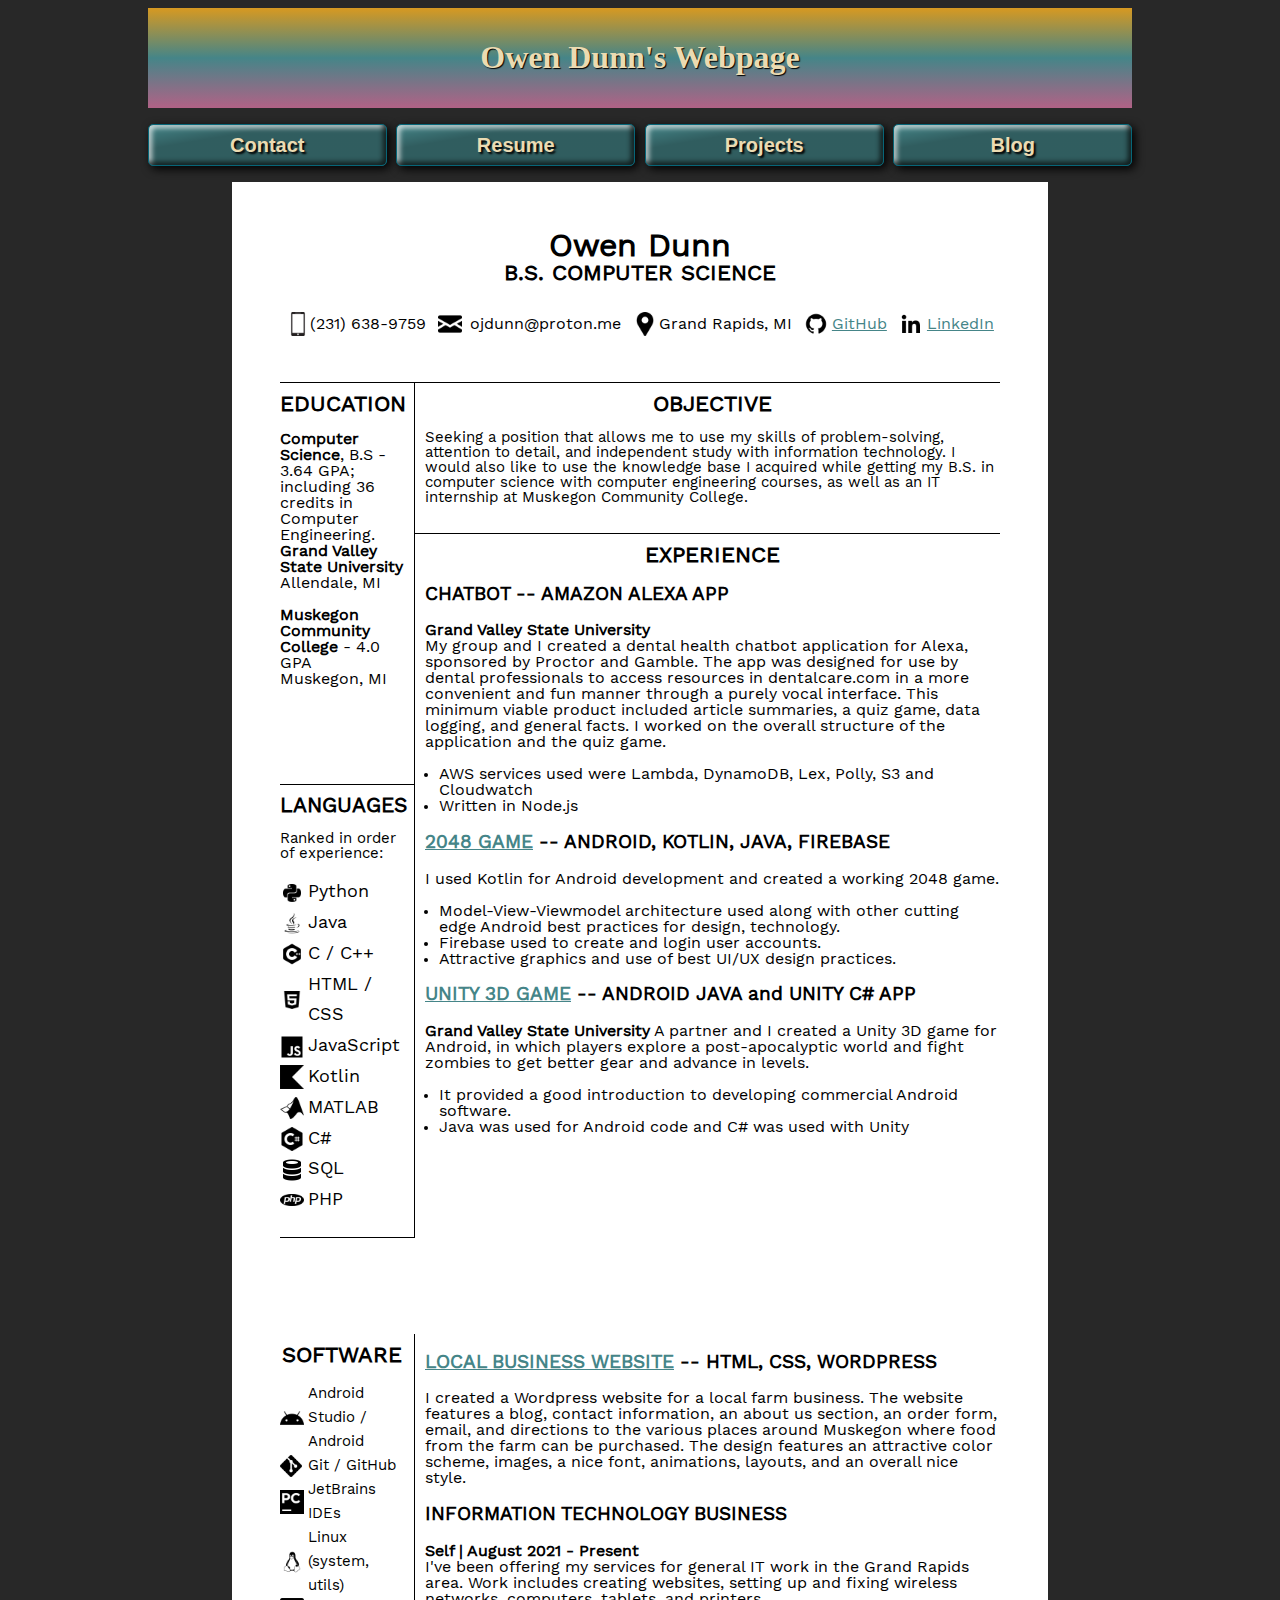
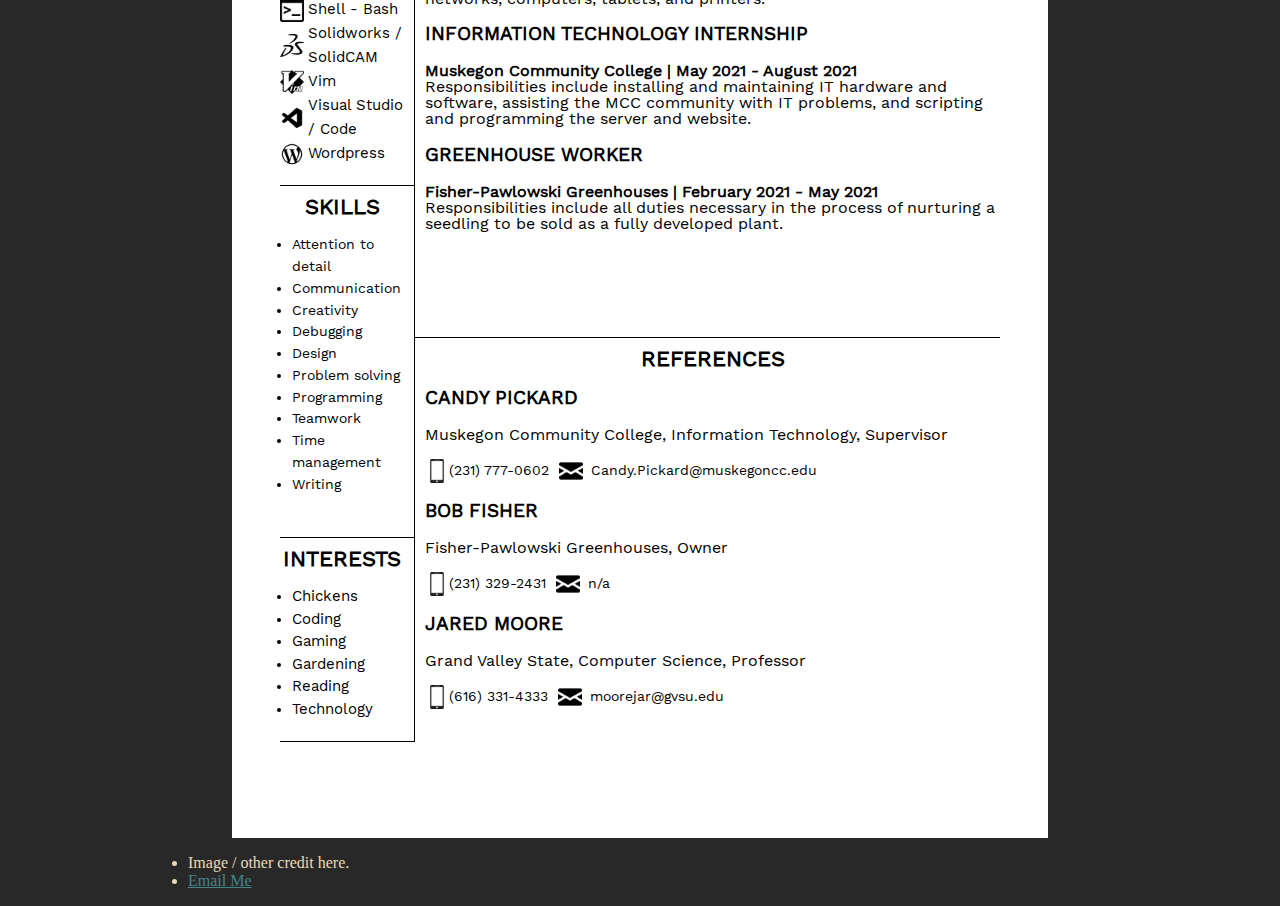
==== commit 6ed584a4: "Resume complete. Added many icons to media directory to be used as needed. Some icons used in resume" ====
--- a/resume.html
+++ b/resume.html
@@ -144,10 +144,10 @@
             <li class="resume-python">Python</li>
             <li class="resume-java">Java</li>
             <li class="resume-cpp">C / C++</li>
-            <li class="resume-matlab">MATLAB</li>
             <li class="resume-html">HTML / CSS</li>
             <li class="resume-javascript">JavaScript</li>
             <li class="resume-kotlin">Kotlin</li>
+            <li class="resume-matlab">MATLAB</li>
             <li class="resume-csharp">C#</li>
             <li class="resume-sql">SQL</li>
             <li class="resume-php">PHP</li>
@@ -209,18 +209,19 @@
             Listed in order of experience.
           </p> -->
           <ul>
-            <li>Android Studio / Android</li> 
-            <li>Git / GitHub</li> 
-            <li>JetBrains IDEs</li> 
-            <li>Linux (system, utils)</li> 
-            <li>Shell - Bash</li> 
-            <li>Solidworks / SolidCAM</li> 
-            <li>Vim</li> 
-            <li>Visual Studio / Code</li> 
-            <li>Wordpress</li>
-          </ul>
-        </div>
-
+            <li class="resume-android">Android Studio / Android</li> 
+            <li class="resume-git">Git / GitHub</li> 
+            <li class="resume-jetbrains">JetBrains IDEs</li> 
+            <li class="resume-linux">Linux (system, utils)</li> 
+            <li class="resume-shell">Shell - Bash</li> 
+            <li class="resume-solidworks">Solidworks / SolidCAM</li> 
+            <li class="resume-vim">Vim</li> 
+            <li class="resume-vscode">Visual Studio / Code</li> 
+            <li class="resume-wordpress">Wordpress</li>
+          </ul>
+        </div>
+
+        <!-- Keep skills? -->
         <div class='resume-skills resume-outer'>
           <h2>SKILLS</h2>
           <ul>
@@ -275,14 +276,13 @@
         <div class='resume-interests resume-outer'>
           <h2>INTERESTS</h2>
           <ul>
-            <li>Chickens</li>
-            <li>Coding</li>
-            <li>Gaming</li>
-            <li>Gardening</li>
-            <li>Learning</li>
-            <!-- <li>Piano</li> -->
-            <li>Reading</li>
-            <li>Technology</li>
+            <li class="resume-chickens">Chickens</li>
+            <li class="resume-coding">Coding</li>
+            <li class="resume-gaming">Gaming</li>
+            <li class="resume-gardening">Gardening</li>
+            <!-- <li class="resume-piano">Piano</li> -->
+            <li class="resume-reading">Reading</li>
+            <li class="resume-technology">Technology</li>
           </ul>
         </div>
 
--- a/style.css
+++ b/style.css
@@ -1,4 +1,11 @@
 /* Fonts */
+@font-face {
+    font-family: 'work-sans-regular';
+    src: url('./fonts/worksans-variablefont_wght-webfont.woff2') format('woff2'),
+         url('./fonts/worksans-variablefont_wght-webfont.woff') format('woff');
+    font-weight: normal;
+    font-style: normal;
+}
 
 /* || General page styles */
 
@@ -31,12 +38,17 @@
 /* cyan:    '#427b58' */
 /* white:   '#928374' */
 
+/* Color scheme 2: light TODO */
+
 html {
     font-size: 16px;
     /* using dark mode - add option to read browser settings for colors? */
     background: #282828;
     /* background: #32302f; */ /* soft contrast */
     color: #ebdbb2;
+    max-width: 1000px;
+    /* Center entire page */
+    margin: 0 auto;
 }
 
 h1 {
@@ -166,14 +178,23 @@
 }
 
 /* || footer */
+/* footer {
+    TODO - Center
+} */
+
 /* || section */
 /* || article */
 
 /* || Resume 
 font: 10-12 pt (13-16px) for normal text, 14-16 pt (19-22px) for headings and titles
 TODO add a custom font
-TODO add language icons
+
+ANCI Letter sized:
+    width: 8.5in;
+    height: 11in;
+    margin: 0.5in 0.5in; 
 */
+
 .resume {
     /* display: grid; */
     /* grid-template-columns: repeat(16, minmax(0, 1fr)); */
@@ -181,10 +202,6 @@
     /* gap: 10px; */
     background: white;
     color: black;
-    /* ANCI Letter sized */
-    /* width: 8.5in; */
-    /* height: 11in; */
-    /* margin: 0.5in 0.5in; */
     /* margin: 0; */
     /* padding: 0; */
     /* align-items: center; */
@@ -192,10 +209,16 @@
     width: 8.5in;
     /* height: 22in; */
     margin: 0 auto;  /* center resume in viewport */
+    font-family: 'work-sans-regular', serif;
 }
 
 .resume p {
-    font-size: 0.875rem;
+    /* font-size: 0.875rem; */
+    font-size: 0.9375rem;
+}
+
+.resume-p-emphasis {
+    font-weight: bold;
 }
 
 .resume-p1,
@@ -230,20 +253,20 @@
 }
 
 .resume h1 {
-    font-size: 30px;
+    /* font-size: 32px; */
     padding: 0;
 }
 
 .resume h2 {
-    font-size: 1.375rem;
+    font-size: 1.375rem; /* 22px for 16pxrem */
 }
 
 .resume-inner {
-    padding: 10px 0 10px 10px; 
+    padding: 10px 0 10px 10px; /* No padding on right */
 }
 
 .resume-outer {
-    padding: 10px 10px 10px 0;
+    padding: 10px 10px 10px 0; /* No padding on left */
 }
 
 .resume-header ul {
@@ -252,39 +275,41 @@
     /* padding-left: 2rem; */
     padding-left: 0;
     list-style-type: none;
-    /* Flexbox */
+    /* Flexbox properties */
     justify-content: space-around;
 }
 
 .resume-header li {
-    font-size: 15px;
-    padding-left: 1.25rem;
+    /* font-size: 0.9375rem; */
+    padding-left: 1.5rem;
     background-position: 0 50%;
     background-repeat: no-repeat;
-    line-height: 2;
+    background-size: 1.5rem auto;
+    line-height: 3;
 }
 
 .resume-header li:nth-child(1) {
-    background-image: url('./media/phone.ico');
+    background-image: url('./media/phone.png');
 }
 
 .resume-header li:nth-child(2) {
-    padding-left: 1.5rem;
-    background-image: url('./media/mail.ico');
+    padding-left: 2rem;
+    background-image: url('./media/email2.png');
 }
 
 .resume-header li:nth-child(3) {
-    padding-left: 1rem;
-    background-image: url('./media/location.ico');
+    padding-left: 1.6rem;
+    background-image: url('./media/location.png');
 }
 
 .resume-header li:nth-child(4) {
-    padding-left: 1.5rem;
-    background-image: url('./media/github.ico');
+    padding-left: 1.75rem;
+    background-image: url('./media/github.png');
 }
 
 .resume-header li:nth-child(5) {
-    background-image: url('./media/linkedin.ico');
+    padding-left: 1.75rem;
+    background-image: url('./media/linkedin.png');
 }
 
 .resume-header {
@@ -327,16 +352,24 @@
     border-bottom: solid 1px black;
 }
 
+.resume-education p {
+    font-size: 1rem;
+}
+
 .resume-objective {
     grid-column: 4 / 17;
     grid-row: 5 / 8;
     border-bottom: solid 1px black;
 }
 
-.resume-experience li,
+.resume-objective p {
+    font-size: 0.9375rem;
+}
+
+/* .resume-experience li,
 .resume-experience2 li {
-    font-size: 0.875rem;
-}
+    font-size: 1rem;
+} */
 
 .resume-experience {
     grid-column: 4 / 17;
@@ -349,11 +382,16 @@
     padding-top: 0;
 }
 
-.resume-software,
+.resume-experience p,
+.resume-experience2 p {
+    font-size: 1rem;
+}
+
+/* .resume-software,
 .resume-skills,
 .resume-interests {
-    padding: 10px 10px 10px 0;
-}
+
+} */
 
 /* .resume-software ul,
 .resume-skills ul,
@@ -361,11 +399,6 @@
 
 } */
 
-.resume-software li,
-.resume-skills li,
-.resume-interests li {
-    font-size: 0.875rem;
-}
 
 .resume-languages {
     grid-column: 1 / 4;
@@ -374,66 +407,72 @@
     border-bottom: solid 1px black;
 }
 
+.resume-languages h2 {
+    font-size: 1.3rem;
+}
+
 .resume-languages ul {
     list-style: none;
     background-position: 0 50%;
-    line-height: 1.5;
     padding-left: 0;
 }
 
 .resume-languages li {
-    padding-left: 1.25rem;
+    padding-left: 1.75rem;
     background-repeat: no-repeat;
+    /* background-size: contain;  */
+    background-size: 1.5rem auto; 
+    font-size: 1.1rem;
+    line-height: 1.75;
 }
 
 .resume-python {
-    /* padding-left: 1.25rem; */
-    background-image: url('./media/location.ico');
+    background-image: url('./media/python.png');
 }
 
 .resume-java {
     /* padding-left: 1.25rem; */
-    background-image: url('./media/location.ico');
+    background-image: url('./media/java.png');
 }
 
 .resume-cpp {
     /* padding-left: 1.25rem; */
-    background-image: url('./media/location.ico');
+    background-image: url('./media/cplusplus.png');
 }
 
 .resume-kotlin {
     /* padding-left: 1.25rem; */
-    background-image: url('./media/location.ico');
+    background-image: url('./media/kotlin.png');
 }
 
 .resume-html {
     /* padding-left: 1.25rem; */
-    background-image: url('./media/location.ico');
+    background-image: url('./media/html5-no-text.png');
 }
 
 .resume-javascript {
     /* padding-left: 1.25rem; */
-    background-image: url('./media/location.ico');
+    background-image: url('./media/javascript.png');
 }
 
 .resume-php {
     /* padding-left: 1.25rem; */
-    background-image: url('./media/location.ico');
+    background-image: url('./media/php-oval.png');
 
 }
 .resume-sql {
     /* padding-left: 1.25rem; */
-    background-image: url('./media/location.ico');
+    background-image: url('./media/database.png');
 }
 
 .resume-csharp {
     /* padding-left: 1.25rem; */
-    background-image: url('./media/location.ico');
+    background-image: url('./media/c-sharp.png');
 }
 
 .resume-matlab {
     /* padding-left: 1.25rem; */
-    background-image: url('./media/location.ico');
+    background-image: url('./media/matlab.png');
 }
 
 /* Resume page 2 */
@@ -443,23 +482,99 @@
     grid-row: 1 / 13;
 }
 
+/* .resume-experience2 p  {
+    font-size: 1rem;
+} */
+
+.resume-software li,
+.resume-skills li,
+.resume-interests li {
+    /* font-size: 0.875rem; */
+    font-size: 0.9375rem;
+}
+
 .resume-software {
     grid-column: 1 / 4;
-    grid-row: 1 / 9;
+    grid-row: 1 / 10;
     border-right: 1px solid black;
     border-bottom: 1px solid black;
 }
 
+.resume-software ul {
+    list-style: none;
+    background-position: 0 50%;
+    padding-left: 0;
+}
+
+.resume-software li {
+    padding-left: 1.75rem;
+    background-repeat: no-repeat;
+    background-size: 1.5rem auto; 
+    line-height: 1.6;
+}
+
+.resume-android {
+    /* padding-left: 1.25rem; */
+    background-image: url('./media/android-head.png');
+}
+
+.resume .resume-git {
+    /* padding-left: 1.25rem; */
+    background-size: 1.4rem auto; 
+    background-image: url('./media/git.png');
+}
+
+.resume-jetbrains {
+    /* padding-left: 1.25rem; */
+    background-image: url('./media/pycharm.png');
+}
+
+.resume-linux {
+    /* padding-left: 1.25rem; */
+    background-image: url('./media/tux.png');
+}
+
+.resume-shell {
+    /* padding-left: 1.25rem; */
+    background-image: url('./media/bash-shell.png');
+}
+
+.resume-solidworks {
+    /* padding-left: 1.25rem; */
+    background-image: url('./media/solidworks.png');
+}
+
+.resume-vim {
+    /* padding-left: 1.25rem; */
+    background-image: url('./media/vim.png');
+}
+
+.resume-vscode {
+    /* padding-left: 1.25rem; */
+    background-image: url('./media/visual-studio.png');
+}
+
+.resume-wordpress {
+    /* padding-left: 1.25rem; */
+    background-image: url('./media/wordpress.png');
+}
+
 .resume-skills {
     grid-column: 1 / 4;
-    grid-row: 9 / 16;
+    grid-row: 10 / 17;
     border-right: 1px solid black;
     border-bottom: 1px solid black;
 }
 
+.resume-skills li {
+    /* font-size: 0.875rem; */
+    /* font-size: 0.9375rem; */
+    font-size: 0.906rem;
+}
+
 .resume-interests {
     grid-column: 1 / 4;
-    grid-row: 16 / 22;
+    grid-row: 17 / 22;
     border-right: 1px solid black;
     border-bottom: 1px solid black;
     margin-bottom: 0.5in;
@@ -470,6 +585,10 @@
     grid-row: 13 / 22;
     border-top: 1px solid black;
     margin-bottom: 0.5in;
+}
+
+.resume-references p {
+    font-size: 1rem;
 }
 
 .resume-references ul {
@@ -482,18 +601,19 @@
 
 .resume-references li {
     font-size: 0.875rem;
-    padding-left: 1.25rem;
+    padding-left: 1.5rem;
     background-position: 0 50%;
     background-repeat: no-repeat;
-    line-height: 2;
+    background-size: 1.5rem auto;
+    line-height: 1.75;
 }
 
 .resume-references li:nth-child(1) {
-    padding-left: 1rem;
-    background-image: url('./media/phone.ico');
+    /* padding-left: 1.5rem; */
+    background-image: url('./media/phone.png');
 }
 
 .resume-references li:nth-child(2) {
-    padding-left: 1.5rem;
-    background-image: url('./media/mail.ico');
-}
+    padding-left: 2rem;
+    background-image: url('./media/email2.png');
+}
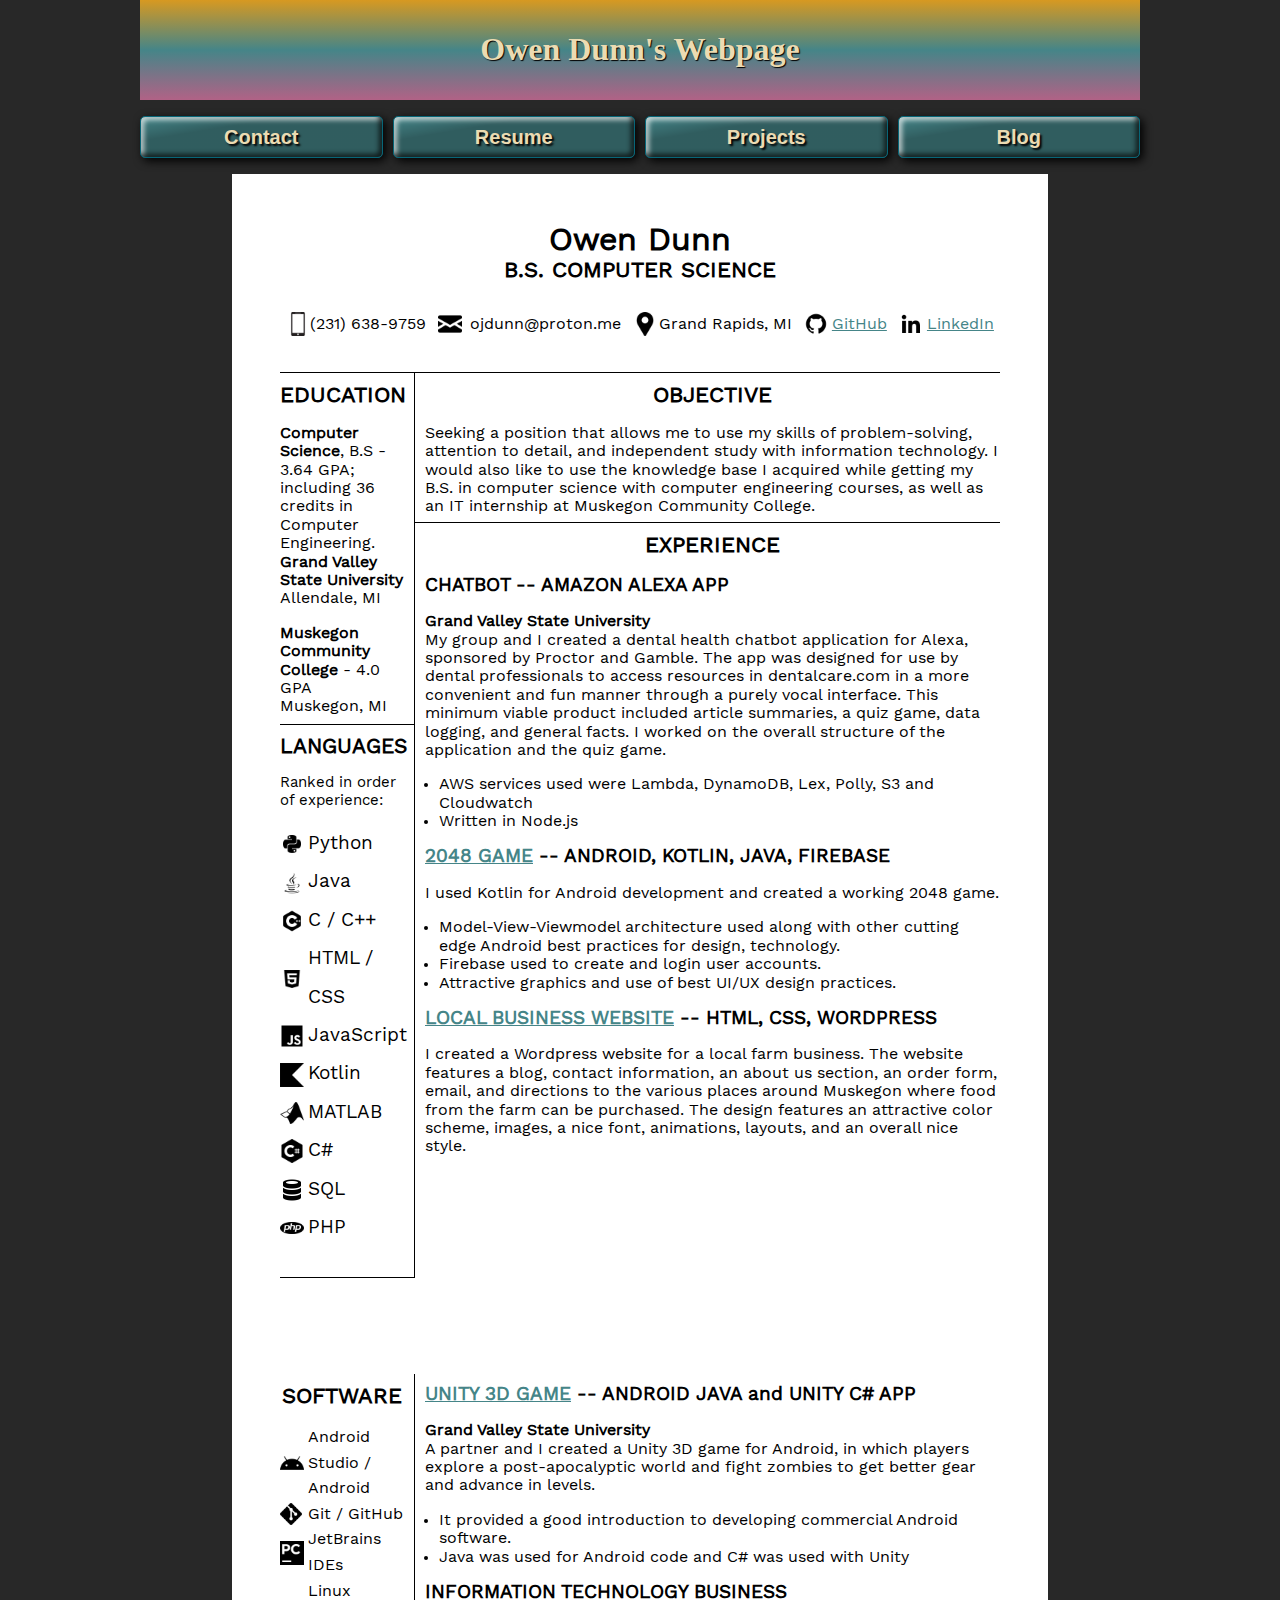
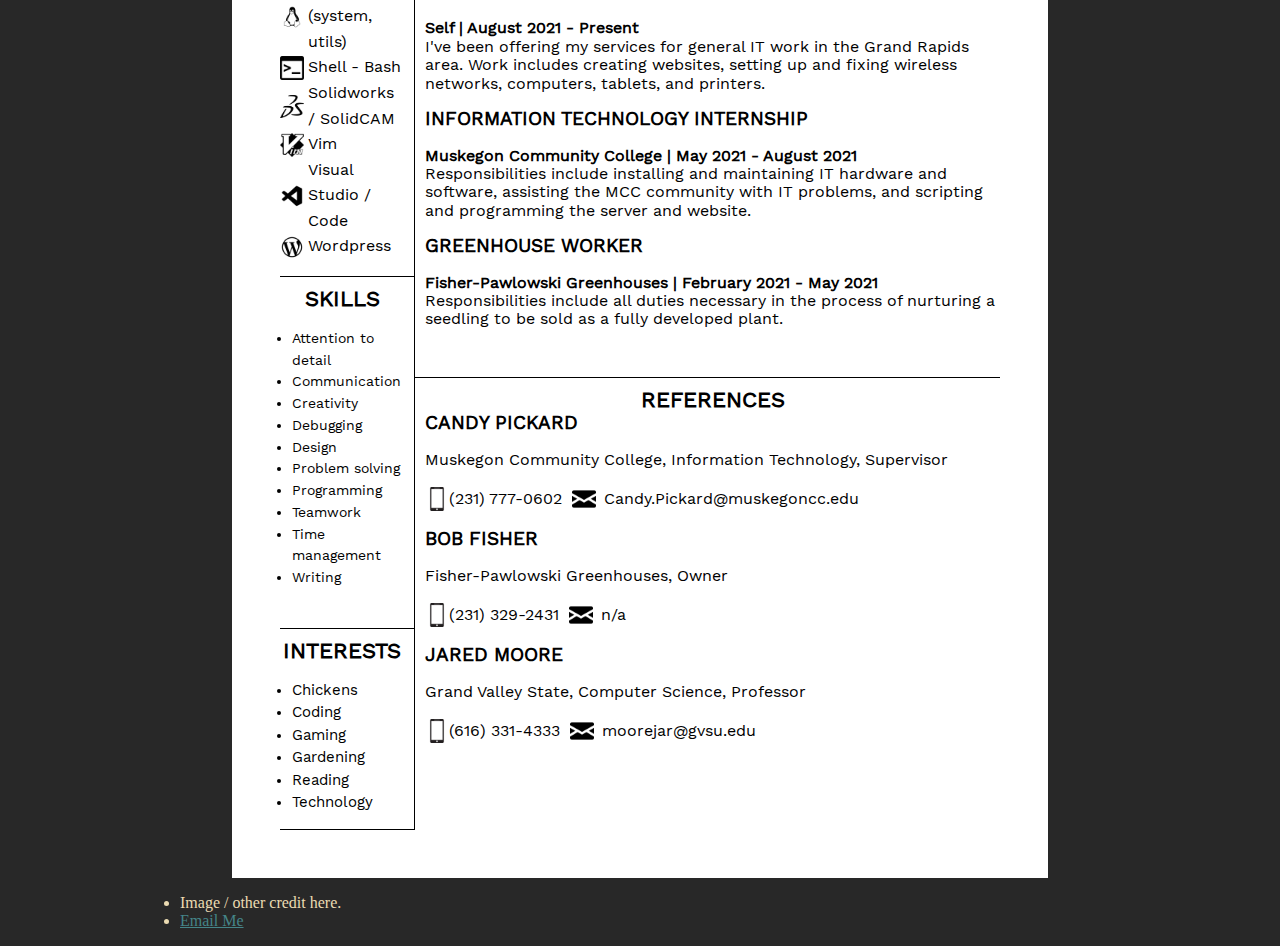
==== commit 8dc00a00: "Added Normalize.css style to increase consistency with different browsers. Tweaked resume a bit to f" ====
--- a/resume.html
+++ b/resume.html
@@ -118,22 +118,17 @@
           </ul>
           
           <!-- Project 3 -->
-          <h3><a href="https://github.com/ojdunn/DEADvastator">UNITY 3D GAME</a>
-            -- ANDROID JAVA and UNITY C# APP</h3>
-          <p>
-            <span class="resume-p-emphasis">Grand Valley State University</span>
-            A partner and I created a Unity 3D game for Android, in which players explore
-            a post-apocalyptic world and fight zombies to get better gear and advance in 
-            levels.
-          </p>
-          <ul>
-            <li>
-              It provided a good introduction to developing commercial Android software.
-            </li>
-            <li>
-              Java was used for Android code and C# was used with Unity
-            </li>
-          </ul>
+          <h3><a href="https://thepasturage.com/about-us">LOCAL BUSINESS WEBSITE</a> 
+            -- HTML, CSS, WORDPRESS
+          </h3>
+          <p>
+            I created a Wordpress website for a local farm business. The website features
+            a blog, contact information, an about us section, an order form, email, and 
+            directions to the various places around Muskegon where food from the farm can 
+            be purchased. The design features an attractive color scheme, images, a nice 
+            font, animations, layouts, and an overall nice style.
+          </p>
+
         </div>
         <div class='resume-languages resume-outer'>
           <h2>LANGUAGES</h2>
@@ -159,17 +154,24 @@
         <div class='resume-experience2 resume-inner'>
           
           <!-- Project 4 -->
-          <h3><a href="https://thepasturage.com/about-us">LOCAL BUSINESS WEBSITE</a> 
-            -- HTML, CSS, WORDPRESS
-          </h3>
-          <p>
-            I created a Wordpress website for a local farm business. The website features
-            a blog, contact information, an about us section, an order form, email, and 
-            directions to the various places around Muskegon where food from the farm can 
-            be purchased. The design features an attractive color scheme, images, a nice 
-            font, animations, layouts, and an overall nice style.
+          <h3><a href="https://github.com/ojdunn/DEADvastator">UNITY 3D GAME</a>
+            -- ANDROID JAVA and UNITY C# APP</h3>
+          <p>
+            <span class="resume-p-emphasis">Grand Valley State University</span><br/>
+            A partner and I created a Unity 3D game for Android, in which players explore
+            a post-apocalyptic world and fight zombies to get better gear and advance in 
+            levels.
           </p>
           
+          <ul>
+            <li>
+              It provided a good introduction to developing commercial Android software.
+            </li>
+            <li>
+              Java was used for Android code and C# was used with Unity
+            </li>
+          </ul>
+
           <!-- Work Experience 1 -->
           <h3>INFORMATION TECHNOLOGY BUSINESS</h3>
           <p>
--- a/style.css
+++ b/style.css
@@ -1,4 +1,20 @@
+/*
+Owen Dunn
+Style for personal website.
+*/
+
+/* 
+Increase consistancy between different browsers. Also fixes some problems with
+various browsers
+github.com/necolas/normalize.css 
+*/
+@import url("normalize.css") layer(normalize);
+
 /* Fonts */
+/* 
+Work Sans font from Google Fonts. It was converted to woff & woff2 with:
+https://www.fontsquirrel.com/tools/webfont-generator.
+*/
 @font-face {
     font-family: 'work-sans-regular';
     src: url('./fonts/worksans-variablefont_wght-webfont.woff2') format('woff2'),
@@ -88,9 +104,9 @@
 }
 
 /* || nav */
-/* nav { */
-
-/* } */
+/* nav {
+
+} */
 
 nav ul {  /* sticky might be good */
     display: flex;
@@ -196,19 +212,12 @@
 */
 
 .resume {
-    /* display: grid; */
-    /* grid-template-columns: repeat(16, minmax(0, 1fr)); */
-    /* grid-template-rows: repeat(21, minmax(0, 1fr)); */
-    /* gap: 10px; */
     background: white;
     color: black;
-    /* margin: 0; */
-    /* padding: 0; */
-    /* align-items: center; */
     /* ANCI Letter sized (2 pages) */
     width: 8.5in;
     /* height: 22in; */
-    margin: 0 auto;  /* center resume in viewport */
+    margin: 0 auto;
     font-family: 'work-sans-regular', serif;
 }
 
@@ -221,8 +230,28 @@
     font-weight: bold;
 }
 
+.resume h1,
+.resume h2,
+.resume h3 {
+    margin: 0;
+    padding: 0;
+    color: black;
+}
+
+.resume h1 {
+    font-size: 2rem;
+}
+
+.resume h2 {
+    font-size: 1.375rem; /* 22px for 16pxrem */
+}
+
+/* .resume h3 {
+    font-size: 1.5rem;
+} */
+
 .resume-p1,
-.resume-p2 {
+.resume-p2 { /* Page 1, 2 of resume */
     display: grid;
     grid-template-columns: repeat(16, minmax(0, 1fr));
     grid-template-rows: repeat(21, minmax(0, 1fr));
@@ -230,11 +259,11 @@
     /* ANCI Letter sized */
     /* width: 8.5in; */
     height: 11in;
-    margin: 0in 0.5in;
-    /* margin-top: 0.5in; */
-    /* Must put top margin here? conflict with nav? */
-    margin-bottom: 0.5in;  
-    padding-bottom: 0.5in;
+    /* margin: 0.5in 0.5in 0.5in 0.5in; */
+    /* margin-bottom: 0.5in;   */
+    margin: 0;
+    padding: 0.5in 0.5in 0.5in 0.5in;
+    /* padding-bottom: 0; */
 }
 
 /* .resume-p1 { */
@@ -246,27 +275,18 @@
     margin-bottom: 0in;
 }
 
-.resume h1,
-.resume h2 {
-    margin: 0 0;
-    color: black;
-}
-
-.resume h1 {
-    /* font-size: 32px; */
-    padding: 0;
-}
-
-.resume h2 {
-    font-size: 1.375rem; /* 22px for 16pxrem */
-}
-
 .resume-inner {
     padding: 10px 0 10px 10px; /* No padding on right */
 }
 
 .resume-outer {
     padding: 10px 10px 10px 0; /* No padding on left */
+}
+
+.resume-header {
+    grid-column: 1 / 17;
+    grid-row: 1 / 4;
+    border-bottom: solid 1px black;
 }
 
 .resume-header ul {
@@ -312,14 +332,6 @@
     background-image: url('./media/linkedin.png');
 }
 
-.resume-header {
-    grid-column: 1 / 17;
-    grid-row: 1 / 5;
-    /* Must put top margin here? conflict with nav? */
-    margin-top: 0.5in;  
-    border-bottom: solid 1px black;
-}
-
 /* .resume-inner ul, 
 .resume-outer ul {
     list-style: none;
@@ -347,7 +359,7 @@
 
 .resume-education {
     grid-column: 1 / 4;
-    grid-row: 5 / 13;
+    grid-row: 4 / 11;
     border-right: 1px solid black;
     border-bottom: solid 1px black;
 }
@@ -358,12 +370,18 @@
 
 .resume-objective {
     grid-column: 4 / 17;
-    grid-row: 5 / 8;
+    grid-row: 4 / 7;
     border-bottom: solid 1px black;
 }
 
 .resume-objective p {
-    font-size: 0.9375rem;
+    /* font-size: 0.9375rem; */
+    font-size: 1rem;
+}
+
+.resume-experience {
+    grid-column: 4 / 17;
+    grid-row: 7 / 22;
 }
 
 /* .resume-experience li,
@@ -371,15 +389,8 @@
     font-size: 1rem;
 } */
 
-.resume-experience {
-    grid-column: 4 / 17;
-    grid-row: 8 / 22;
-}
-
-.resume-experience2 {
-    grid-column: 4 / 17;
-    grid-row: 8 / 22;
-    padding-top: 0;
+.resume-experience h2 {
+    margin-bottom: 1rem;
 }
 
 .resume-experience p,
@@ -399,16 +410,19 @@
 
 } */
 
-
 .resume-languages {
     grid-column: 1 / 4;
-    grid-row: 13 / 22;
+    grid-row: 11 / 22;
     border-right: 1px solid black;
     border-bottom: solid 1px black;
 }
 
 .resume-languages h2 {
     font-size: 1.3rem;
+}
+
+.resume-languages p {
+    margin: 1rem 0;
 }
 
 .resume-languages ul {
@@ -422,8 +436,9 @@
     background-repeat: no-repeat;
     /* background-size: contain;  */
     background-size: 1.5rem auto; 
-    font-size: 1.1rem;
-    line-height: 1.75;
+    font-size: 1.2rem;
+    /* line-height: 1.75; */
+    line-height: 2;
 }
 
 .resume-python {
@@ -480,6 +495,7 @@
 .resume-experience2 {
     grid-column: 4 / 17;
     grid-row: 1 / 13;
+    padding-top: 10px;
 }
 
 /* .resume-experience2 p  {
@@ -490,12 +506,13 @@
 .resume-skills li,
 .resume-interests li {
     /* font-size: 0.875rem; */
-    font-size: 0.9375rem;
+    /* font-size: 0.9375rem; */
+    font-size: 1rem;
 }
 
 .resume-software {
     grid-column: 1 / 4;
-    grid-row: 1 / 10;
+    grid-row: 1 / 11;
     border-right: 1px solid black;
     border-bottom: 1px solid black;
 }
@@ -561,7 +578,7 @@
 
 .resume-skills {
     grid-column: 1 / 4;
-    grid-row: 10 / 17;
+    grid-row: 11 / 18;
     border-right: 1px solid black;
     border-bottom: 1px solid black;
 }
@@ -574,17 +591,19 @@
 
 .resume-interests {
     grid-column: 1 / 4;
-    grid-row: 17 / 22;
+    grid-row: 18 / 22;
     border-right: 1px solid black;
     border-bottom: 1px solid black;
-    margin-bottom: 0.5in;
+}
+
+.resume-interests li {
+    font-size: 0.9375rem;
 }
 
 .resume-references {
     grid-column: 4 / 17;
     grid-row: 13 / 22;
     border-top: 1px solid black;
-    margin-bottom: 0.5in;
 }
 
 .resume-references p {
@@ -600,7 +619,8 @@
 }
 
 .resume-references li {
-    font-size: 0.875rem;
+    /* font-size: 0.875rem; */
+    font-size: 1rem;
     padding-left: 1.5rem;
     background-position: 0 50%;
     background-repeat: no-repeat;
